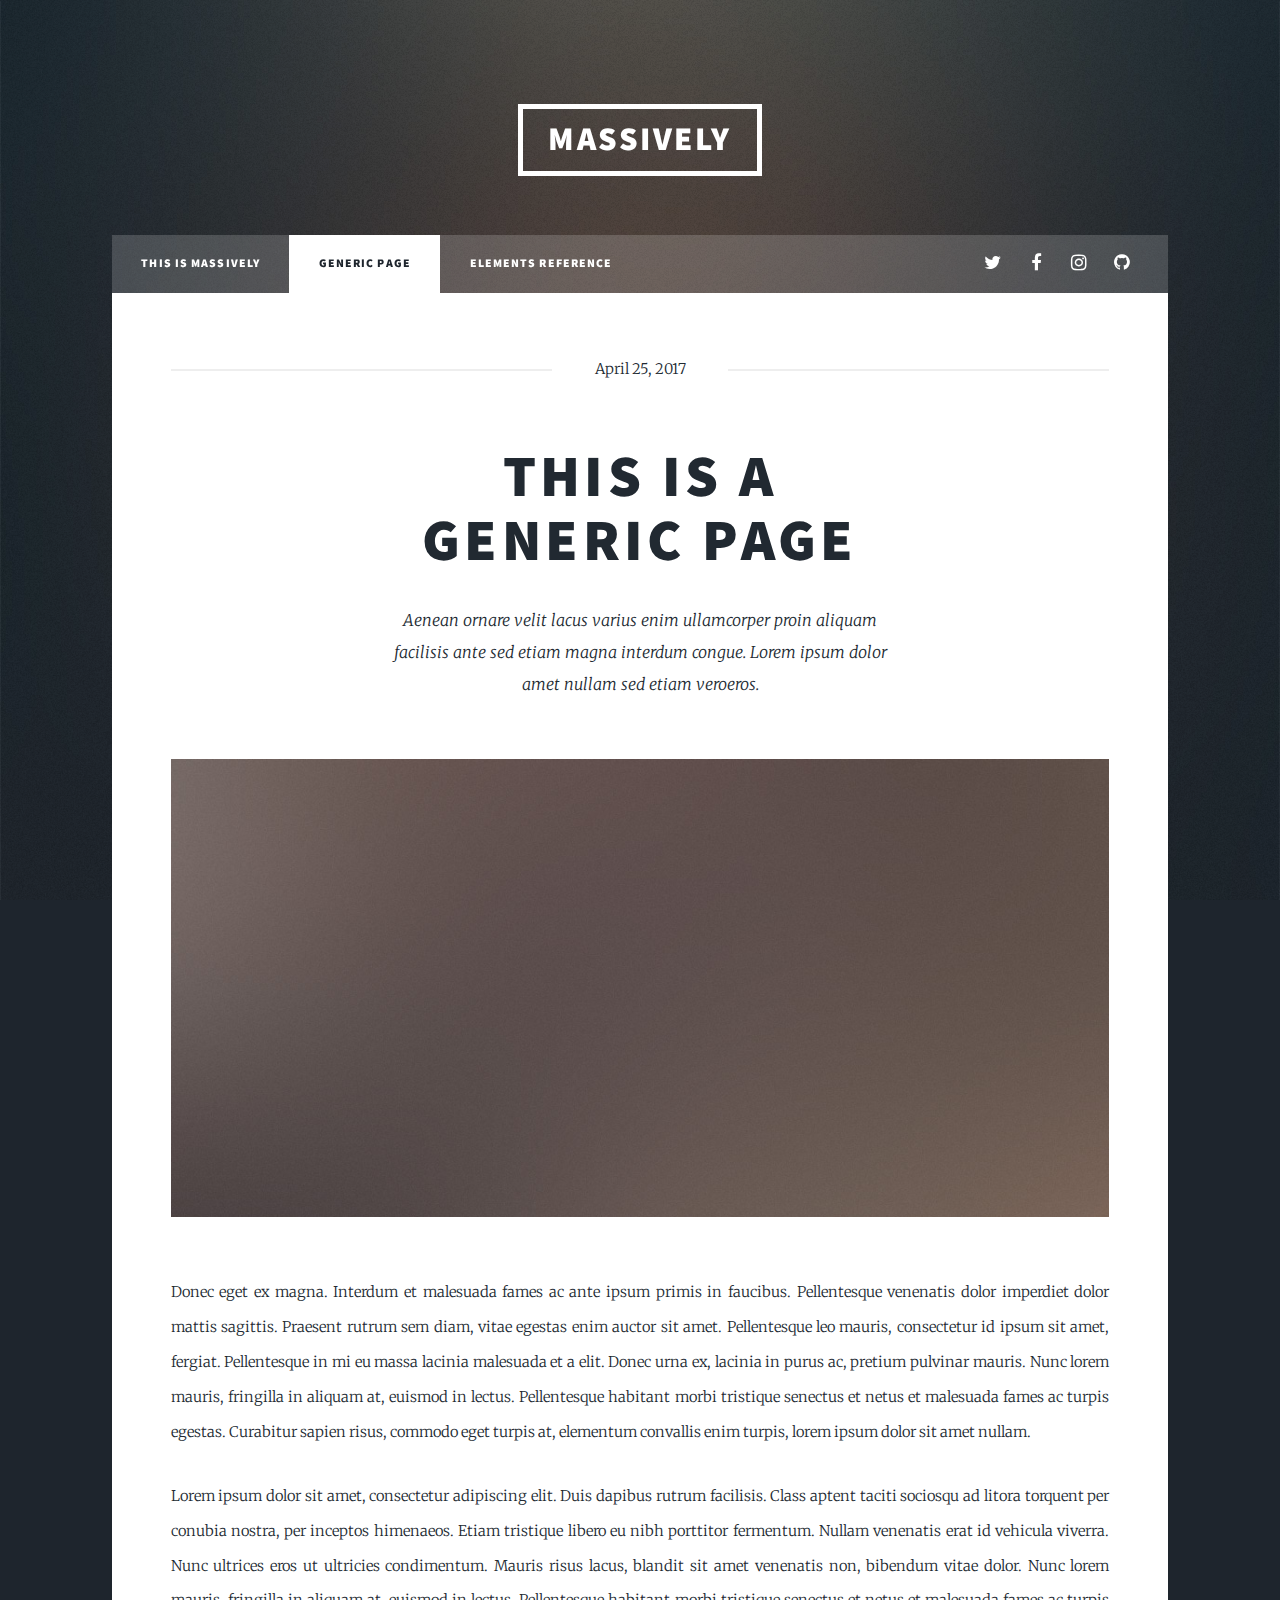
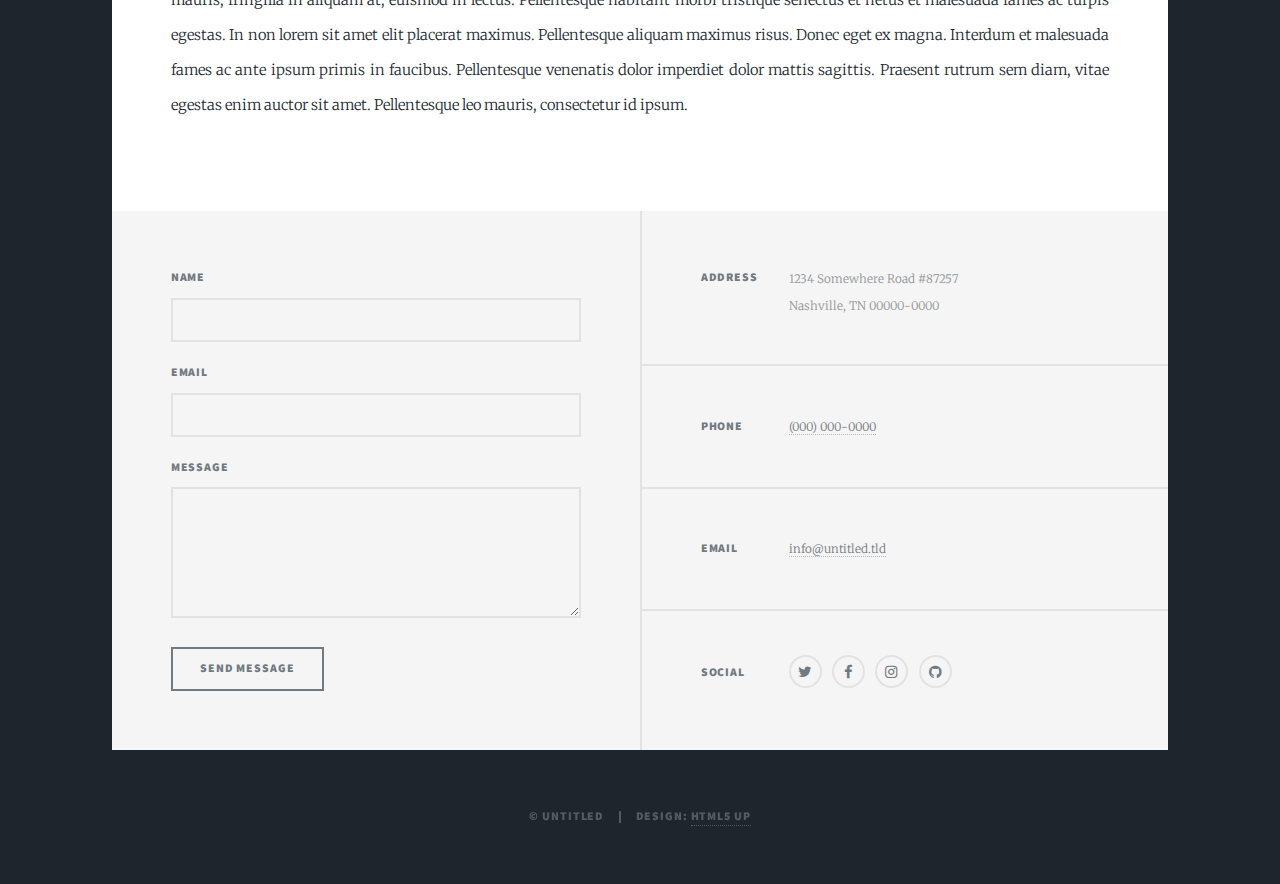
==== generic.html @ 1de720e2 "Rename files" ====
<!DOCTYPE HTML>
<!--
	Massively by HTML5 UP
	html5up.net | @ajlkn
	Free for personal and commercial use under the CCA 3.0 license (html5up.net/license)
-->
<html>
	<head>
		<title>Generic Page - Massively by HTML5 UP</title>
		<meta charset="utf-8" />
		<meta name="viewport" content="width=device-width, initial-scale=1, user-scalable=no" />
		<link rel="stylesheet" href="assets/css/main.css" />
		<noscript><link rel="stylesheet" href="assets/css/noscript.css" /></noscript>
	</head>
	<body class="is-preload">

		<!-- Wrapper -->
			<div id="wrapper">

				<!-- Header -->
					<header id="header">
						<a href="index.html" class="logo">Massively</a>
					</header>

				<!-- Nav -->
					<nav id="nav">
						<ul class="links">
							<li><a href="index.html">This is Massively</a></li>
							<li class="active"><a href="generic.html">Generic Page</a></li>
							<li><a href="elements.html">Elements Reference</a></li>
						</ul>
						<ul class="icons">
							<li><a href="#" class="icon fa-twitter"><span class="label">Twitter</span></a></li>
							<li><a href="#" class="icon fa-facebook"><span class="label">Facebook</span></a></li>
							<li><a href="#" class="icon fa-instagram"><span class="label">Instagram</span></a></li>
							<li><a href="#" class="icon fa-github"><span class="label">GitHub</span></a></li>
						</ul>
					</nav>

				<!-- Main -->
					<div id="main">

						<!-- Post -->
							<section class="post">
								<header class="major">
									<span class="date">April 25, 2017</span>
									<h1>This is a<br />
									Generic Page</h1>
									<p>Aenean ornare velit lacus varius enim ullamcorper proin aliquam<br />
									facilisis ante sed etiam magna interdum congue. Lorem ipsum dolor<br />
									amet nullam sed etiam veroeros.</p>
								</header>
								<div class="image main"><img src="images/pic01.jpg" alt="" /></div>
								<p>Donec eget ex magna. Interdum et malesuada fames ac ante ipsum primis in faucibus. Pellentesque venenatis dolor imperdiet dolor mattis sagittis. Praesent rutrum sem diam, vitae egestas enim auctor sit amet. Pellentesque leo mauris, consectetur id ipsum sit amet, fergiat. Pellentesque in mi eu massa lacinia malesuada et a elit. Donec urna ex, lacinia in purus ac, pretium pulvinar mauris. Nunc lorem mauris, fringilla in aliquam at, euismod in lectus. Pellentesque habitant morbi tristique senectus et netus et malesuada fames ac turpis egestas. Curabitur sapien risus, commodo eget turpis at, elementum convallis enim turpis, lorem ipsum dolor sit amet nullam.</p>
								<p>Lorem ipsum dolor sit amet, consectetur adipiscing elit. Duis dapibus rutrum facilisis. Class aptent taciti sociosqu ad litora torquent per conubia nostra, per inceptos himenaeos. Etiam tristique libero eu nibh porttitor fermentum. Nullam venenatis erat id vehicula viverra. Nunc ultrices eros ut ultricies condimentum. Mauris risus lacus, blandit sit amet venenatis non, bibendum vitae dolor. Nunc lorem mauris, fringilla in aliquam at, euismod in lectus. Pellentesque habitant morbi tristique senectus et netus et malesuada fames ac turpis egestas. In non lorem sit amet elit placerat maximus. Pellentesque aliquam maximus risus. Donec eget ex magna. Interdum et malesuada fames ac ante ipsum primis in faucibus. Pellentesque venenatis dolor imperdiet dolor mattis sagittis. Praesent rutrum sem diam, vitae egestas enim auctor sit amet. Pellentesque leo mauris, consectetur id ipsum.</p>
							</section>

					</div>

				<!-- Footer -->
					<footer id="footer">
						<section>
							<form method="post" action="#">
								<div class="fields">
									<div class="field">
										<label for="name">Name</label>
										<input type="text" name="name" id="name" />
									</div>
									<div class="field">
										<label for="email">Email</label>
										<input type="text" name="email" id="email" />
									</div>
									<div class="field">
										<label for="message">Message</label>
										<textarea name="message" id="message" rows="3"></textarea>
									</div>
								</div>
								<ul class="actions">
									<li><input type="submit" value="Send Message" /></li>
								</ul>
							</form>
						</section>
						<section class="split contact">
							<section class="alt">
								<h3>Address</h3>
								<p>1234 Somewhere Road #87257<br />
								Nashville, TN 00000-0000</p>
							</section>
							<section>
								<h3>Phone</h3>
								<p><a href="#">(000) 000-0000</a></p>
							</section>
							<section>
								<h3>Email</h3>
								<p><a href="#">info@untitled.tld</a></p>
							</section>
							<section>
								<h3>Social</h3>
								<ul class="icons alt">
									<li><a href="#" class="icon alt fa-twitter"><span class="label">Twitter</span></a></li>
									<li><a href="#" class="icon alt fa-facebook"><span class="label">Facebook</span></a></li>
									<li><a href="#" class="icon alt fa-instagram"><span class="label">Instagram</span></a></li>
									<li><a href="#" class="icon alt fa-github"><span class="label">GitHub</span></a></li>
								</ul>
							</section>
						</section>
					</footer>

				<!-- Copyright -->
					<div id="copyright">
						<ul><li>&copy; Untitled</li><li>Design: <a href="https://html5up.net">HTML5 UP</a></li></ul>
					</div>

			</div>

		<!-- Scripts -->
			<script src="assets/js/jquery.min.js"></script>
			<script src="assets/js/jquery.scrollex.min.js"></script>
			<script src="assets/js/jquery.scrolly.min.js"></script>
			<script src="assets/js/browser.min.js"></script>
			<script src="assets/js/breakpoints.min.js"></script>
			<script src="assets/js/util.js"></script>
			<script src="assets/js/main.js"></script>

	</body>
</html>
---- assets/css/main.css ----
@import url(font-awesome.min.css);
@import url("https://fonts.googleapis.com/css?family=Merriweather:300,700,300italic,700italic|Source+Sans+Pro:900");

/*
	Massively by HTML5 UP
	html5up.net | @ajlkn
	Free for personal and commercial use under the CCA 3.0 license (html5up.net/license)
*/

html, body, div, span, applet, object,
iframe, h1, h2, h3, h4, h5, h6, p, blockquote,
pre, a, abbr, acronym, address, big, cite,
code, del, dfn, em, img, ins, kbd, q, s, samp,
small, strike, strong, sub, sup, tt, var, b,
u, i, center, dl, dt, dd, ol, ul, li, fieldset,
form, label, legend, table, caption, tbody,
tfoot, thead, tr, th, td, article, aside,
canvas, details, embed, figure, figcaption,
footer, header, hgroup, menu, nav, output, ruby,
section, summary, time, mark, audio, video {
	margin: 0;
	padding: 0;
	border: 0;
	font-size: 100%;
	font: inherit;
	vertical-align: baseline;}

article, aside, details, figcaption, figure,
footer, header, hgroup, menu, nav, section {
	display: block;}

body {
	line-height: 1;
}

ol, ul {
	list-style: none;
}

blockquote, q {
	quotes: none;
}

	blockquote:before, blockquote:after, q:before, q:after {
		content: '';
		content: none;
	}

table {
	border-collapse: collapse;
	border-spacing: 0;
}

body {
	-webkit-text-size-adjust: none;
}

mark {
	background-color: transparent;
	color: inherit;
}

input::-moz-focus-inner {
	border: 0;
	padding: 0;
}

input, select, textarea {
	-moz-appearance: none;
	-webkit-appearance: none;
	-ms-appearance: none;
	appearance: none;
}

/* Basic */

	@-ms-viewport {
		width: device-width;
	}

	body {
		-ms-overflow-style: scrollbar;
	}

	@media screen and (max-width: 480px) {

		html, body {
			min-width: 320px;
		}

	}

	html {
		box-sizing: border-box;
	}

	*, *:before, *:after {
		box-sizing: inherit;
	}

	body {
		background-color: #1e252d;
	}

		body.is-preload *, body.is-preload *:before, body.is-preload *:after {
			-moz-animation: none !important;
			-webkit-animation: none !important;
			-ms-animation: none !important;
			animation: none !important;
			-moz-transition: none !important;
			-webkit-transition: none !important;
			-ms-transition: none !important;
			transition: none !important;
		}

/* Type */

	html {
		font-size: 16pt;
	}

		@media screen and (max-width: 1680px) {

			html {
				font-size: 12pt;
			}

		}

		@media screen and (max-width: 1280px) {

			html {
				font-size: 11pt;
			}

		}

		@media screen and (max-width: 360px) {

			html {
				font-size: 10pt;
			}

		}

	body {
		color: #212931;
	}

	body, input, select, textarea {
		font-family: "Merriweather", Georgia, serif;
		font-weight: 300;
		font-size: 1rem;
		line-height: 2.375;
	}

	a {
		-moz-transition: color 0.2s ease-in-out, background-color 0.2s ease-in-out, border-color 0.2s ease-in-out, box-shadow 0.2s ease-in-out;
		-webkit-transition: color 0.2s ease-in-out, background-color 0.2s ease-in-out, border-color 0.2s ease-in-out, box-shadow 0.2s ease-in-out;
		-ms-transition: color 0.2s ease-in-out, background-color 0.2s ease-in-out, border-color 0.2s ease-in-out, box-shadow 0.2s ease-in-out;
		transition: color 0.2s ease-in-out, background-color 0.2s ease-in-out, border-color 0.2s ease-in-out, box-shadow 0.2s ease-in-out;
		border-bottom: dotted 1px;
		text-decoration: none;
	}

		a:hover {
			border-bottom-color: transparent;
		}

	strong, b {
		font-weight: 600;
	}

	em, i {
		font-style: italic;
	}

	p {
		text-align: justify;
		margin: 0 0 2rem 0;
	}

	h1, h2, h3, h4, h5, h6 {
		font-family: "Source Sans Pro", Helvetica, sans-serif;
		font-weight: 900;
		line-height: 1.5;
		letter-spacing: 0.075em;
		text-transform: uppercase;
		margin: 0 0 1rem 0;
	}

		h1 a, h2 a, h3 a, h4 a, h5 a, h6 a {
			border-bottom: 0;
			color: inherit;
			text-decoration: none;
		}

	h1 {
		font-size: 4rem;
		line-height: 1.1;
		margin: 0 0 2rem 0;
	}

	h2 {
		font-size: 1.75rem;
		line-height: 1.3;
		margin: 0 0 1.5rem 0;
	}

	h3 {
		font-size: 1.25rem;
		margin: 0 0 1.5rem 0;
	}

	h4 {
		font-size: 1rem;
	}

	h5 {
		font-size: 0.9rem;
	}

	h6 {
		font-size: 0.8rem;
	}

	sub {
		font-size: 0.8rem;
		position: relative;
		top: 0.5rem;
	}

	sup {
		font-size: 0.8rem;
		position: relative;
		top: -0.5rem;
	}

	blockquote {
		border-left: solid 4px;
		font-style: italic;
		margin: 0 0 2rem 0;
		padding: 0.5rem 0 0.5rem 2rem;
	}

	code {
		border: solid 2px;
		font-family: "Courier New", monospace;
		font-size: 0.9rem;
		margin: 0 0.25rem;
		padding: 0.25rem 0.65rem;
	}

	pre {
		-webkit-overflow-scrolling: touch;
		font-family: "Courier New", monospace;
		font-size: 0.9rem;
		margin: 0 0 2rem 0;
	}

		pre code {
			display: block;
			line-height: 1.75;
			padding: 1rem 1.5rem;
			overflow-x: auto;
		}

	hr {
		border: 0;
		border-bottom: solid 2px;
		margin: 3rem 0;
	}

		hr.major {
			margin: 5rem 0;
		}

	.align-left {
		text-align: left;
	}

	.align-center {
		text-align: center;
	}

	.align-right {
		text-align: right;
	}

	input, select, textarea {
		color: #212931;
	}

	a {
		color: #212931;
		border-bottom-color: rgba(33, 41, 49, 0.5);
	}

		a:hover {
			border-bottom-color: transparent;
			color: #18bfef !important;
		}

	strong, b {
		color: #212931;
	}

	h1, h2, h3, h4, h5, h6 {
		color: #212931;
	}

	blockquote {
		border-left-color: #eeeeee;
	}

	code {
		background: rgba(220, 220, 220, 0.25);
		border-color: #eeeeee;
	}

	hr {
		border-bottom-color: #eeeeee;
	}

/* Row */

	.row {
		display: flex;
		flex-wrap: wrap;
		box-sizing: border-box;
		align-items: stretch;
	}

		.row > * {
			box-sizing: border-box;
		}

		.row.gtr-uniform > * > :last-child {
			margin-bottom: 0;
		}

		.row.aln-left {
			justify-content: flex-start;
		}

		.row.aln-center {
			justify-content: center;
		}

		.row.aln-right {
			justify-content: flex-end;
		}

		.row.aln-top {
			align-items: flex-start;
		}

		.row.aln-middle {
			align-items: center;
		}

		.row.aln-bottom {
			align-items: flex-end;
		}

		.row > .imp {
			order: -1;
		}

		.row > .col-1 {
			width: 8.3333333333%;
		}

		.row > .off-1 {
			margin-left: 8.3333333333%;
		}

		.row > .col-2 {
			width: 16.6666666667%;
		}

		.row > .off-2 {
			margin-left: 16.6666666667%;
		}

		.row > .col-3 {
			width: 25%;
		}

		.row > .off-3 {
			margin-left: 25%;
		}

		.row > .col-4 {
			width: 33.3333333333%;
		}

		.row > .off-4 {
			margin-left: 33.3333333333%;
		}

		.row > .col-5 {
			width: 41.6666666667%;
		}

		.row > .off-5 {
			margin-left: 41.6666666667%;
		}

		.row > .col-6 {
			width: 50%;
		}

		.row > .off-6 {
			margin-left: 50%;
		}

		.row > .col-7 {
			width: 58.3333333333%;
		}

		.row > .off-7 {
			margin-left: 58.3333333333%;
		}

		.row > .col-8 {
			width: 66.6666666667%;
		}

		.row > .off-8 {
			margin-left: 66.6666666667%;
		}

		.row > .col-9 {
			width: 75%;
		}

		.row > .off-9 {
			margin-left: 75%;
		}

		.row > .col-10 {
			width: 83.3333333333%;
		}

		.row > .off-10 {
			margin-left: 83.3333333333%;
		}

		.row > .col-11 {
			width: 91.6666666667%;
		}

		.row > .off-11 {
			margin-left: 91.6666666667%;
		}

		.row > .col-12 {
			width: 100%;
		}

		.row > .off-12 {
			margin-left: 100%;
		}

		.row.gtr-0 {
			margin-top: 0;
			margin-left: 0rem;
		}

			.row.gtr-0 > * {
				padding: 0 0 0 0rem;
			}

			.row.gtr-0.gtr-uniform {
				margin-top: 0rem;
			}

				.row.gtr-0.gtr-uniform > * {
					padding-top: 0rem;
				}

		.row.gtr-25 {
			margin-top: 0;
			margin-left: -0.375rem;
		}

			.row.gtr-25 > * {
				padding: 0 0 0 0.375rem;
			}

			.row.gtr-25.gtr-uniform {
				margin-top: -0.375rem;
			}

				.row.gtr-25.gtr-uniform > * {
					padding-top: 0.375rem;
				}

		.row.gtr-50 {
			margin-top: 0;
			margin-left: -0.75rem;
		}

			.row.gtr-50 > * {
				padding: 0 0 0 0.75rem;
			}

			.row.gtr-50.gtr-uniform {
				margin-top: -0.75rem;
			}

				.row.gtr-50.gtr-uniform > * {
					padding-top: 0.75rem;
				}

		.row {
			margin-top: 0;
			margin-left: -1.5rem;
		}

			.row > * {
				padding: 0 0 0 1.5rem;
			}

			.row.gtr-uniform {
				margin-top: -1.5rem;
			}

				.row.gtr-uniform > * {
					padding-top: 1.5rem;
				}

		.row.gtr-150 {
			margin-top: 0;
			margin-left: -2.25rem;
		}

			.row.gtr-150 > * {
				padding: 0 0 0 2.25rem;
			}

			.row.gtr-150.gtr-uniform {
				margin-top: -2.25rem;
			}

				.row.gtr-150.gtr-uniform > * {
					padding-top: 2.25rem;
				}

		.row.gtr-200 {
			margin-top: 0;
			margin-left: -3rem;
		}

			.row.gtr-200 > * {
				padding: 0 0 0 3rem;
			}

			.row.gtr-200.gtr-uniform {
				margin-top: -3rem;
			}

				.row.gtr-200.gtr-uniform > * {
					padding-top: 3rem;
				}

		@media screen and (max-width: 1680px) {

			.row {
				display: flex;
				flex-wrap: wrap;
				box-sizing: border-box;
				align-items: stretch;
			}

				.row > * {
					box-sizing: border-box;
				}

				.row.gtr-uniform > * > :last-child {
					margin-bottom: 0;
				}

				.row.aln-left {
					justify-content: flex-start;
				}

				.row.aln-center {
					justify-content: center;
				}

				.row.aln-right {
					justify-content: flex-end;
				}

				.row.aln-top {
					align-items: flex-start;
				}

				.row.aln-middle {
					align-items: center;
				}

				.row.aln-bottom {
					align-items: flex-end;
				}

				.row > .imp-xlarge {
					order: -1;
				}

				.row > .col-1-xlarge {
					width: 8.3333333333%;
				}

				.row > .off-1-xlarge {
					margin-left: 8.3333333333%;
				}

				.row > .col-2-xlarge {
					width: 16.6666666667%;
				}

				.row > .off-2-xlarge {
					margin-left: 16.6666666667%;
				}

				.row > .col-3-xlarge {
					width: 25%;
				}

				.row > .off-3-xlarge {
					margin-left: 25%;
				}

				.row > .col-4-xlarge {
					width: 33.3333333333%;
				}

				.row > .off-4-xlarge {
					margin-left: 33.3333333333%;
				}

				.row > .col-5-xlarge {
					width: 41.6666666667%;
				}

				.row > .off-5-xlarge {
					margin-left: 41.6666666667%;
				}

				.row > .col-6-xlarge {
					width: 50%;
				}

				.row > .off-6-xlarge {
					margin-left: 50%;
				}

				.row > .col-7-xlarge {
					width: 58.3333333333%;
				}

				.row > .off-7-xlarge {
					margin-left: 58.3333333333%;
				}

				.row > .col-8-xlarge {
					width: 66.6666666667%;
				}

				.row > .off-8-xlarge {
					margin-left: 66.6666666667%;
				}

				.row > .col-9-xlarge {
					width: 75%;
				}

				.row > .off-9-xlarge {
					margin-left: 75%;
				}

				.row > .col-10-xlarge {
					width: 83.3333333333%;
				}

				.row > .off-10-xlarge {
					margin-left: 83.3333333333%;
				}

				.row > .col-11-xlarge {
					width: 91.6666666667%;
				}

				.row > .off-11-xlarge {
					margin-left: 91.6666666667%;
				}

				.row > .col-12-xlarge {
					width: 100%;
				}

				.row > .off-12-xlarge {
					margin-left: 100%;
				}

				.row.gtr-0 {
					margin-top: 0;
					margin-left: 0rem;
				}

					.row.gtr-0 > * {
						padding: 0 0 0 0rem;
					}

					.row.gtr-0.gtr-uniform {
						margin-top: 0rem;
					}

						.row.gtr-0.gtr-uniform > * {
							padding-top: 0rem;
						}

				.row.gtr-25 {
					margin-top: 0;
					margin-left: -0.375rem;
				}

					.row.gtr-25 > * {
						padding: 0 0 0 0.375rem;
					}

					.row.gtr-25.gtr-uniform {
						margin-top: -0.375rem;
					}

						.row.gtr-25.gtr-uniform > * {
							padding-top: 0.375rem;
						}

				.row.gtr-50 {
					margin-top: 0;
					margin-left: -0.75rem;
				}

					.row.gtr-50 > * {
						padding: 0 0 0 0.75rem;
					}

					.row.gtr-50.gtr-uniform {
						margin-top: -0.75rem;
					}

						.row.gtr-50.gtr-uniform > * {
							padding-top: 0.75rem;
						}

				.row {
					margin-top: 0;
					margin-left: -1.5rem;
				}

					.row > * {
						padding: 0 0 0 1.5rem;
					}

					.row.gtr-uniform {
						margin-top: -1.5rem;
					}

						.row.gtr-uniform > * {
							padding-top: 1.5rem;
						}

				.row.gtr-150 {
					margin-top: 0;
					margin-left: -2.25rem;
				}

					.row.gtr-150 > * {
						padding: 0 0 0 2.25rem;
					}

					.row.gtr-150.gtr-uniform {
						margin-top: -2.25rem;
					}

						.row.gtr-150.gtr-uniform > * {
							padding-top: 2.25rem;
						}

				.row.gtr-200 {
					margin-top: 0;
					margin-left: -3rem;
				}

					.row.gtr-200 > * {
						padding: 0 0 0 3rem;
					}

					.row.gtr-200.gtr-uniform {
						margin-top: -3rem;
					}

						.row.gtr-200.gtr-uniform > * {
							padding-top: 3rem;
						}

		}

		@media screen and (max-width: 1280px) {

			.row {
				display: flex;
				flex-wrap: wrap;
				box-sizing: border-box;
				align-items: stretch;
			}

				.row > * {
					box-sizing: border-box;
				}

				.row.gtr-uniform > * > :last-child {
					margin-bottom: 0;
				}

				.row.aln-left {
					justify-content: flex-start;
				}

				.row.aln-center {
					justify-content: center;
				}

				.row.aln-right {
					justify-content: flex-end;
				}

				.row.aln-top {
					align-items: flex-start;
				}

				.row.aln-middle {
					align-items: center;
				}

				.row.aln-bottom {
					align-items: flex-end;
				}

				.row > .imp-large {
					order: -1;
				}

				.row > .col-1-large {
					width: 8.3333333333%;
				}

				.row > .off-1-large {
					margin-left: 8.3333333333%;
				}

				.row > .col-2-large {
					width: 16.6666666667%;
				}

				.row > .off-2-large {
					margin-left: 16.6666666667%;
				}

				.row > .col-3-large {
					width: 25%;
				}

				.row > .off-3-large {
					margin-left: 25%;
				}

				.row > .col-4-large {
					width: 33.3333333333%;
				}

				.row > .off-4-large {
					margin-left: 33.3333333333%;
				}

				.row > .col-5-large {
					width: 41.6666666667%;
				}

				.row > .off-5-large {
					margin-left: 41.6666666667%;
				}

				.row > .col-6-large {
					width: 50%;
				}

				.row > .off-6-large {
					margin-left: 50%;
				}

				.row > .col-7-large {
					width: 58.3333333333%;
				}

				.row > .off-7-large {
					margin-left: 58.3333333333%;
				}

				.row > .col-8-large {
					width: 66.6666666667%;
				}

				.row > .off-8-large {
					margin-left: 66.6666666667%;
				}

				.row > .col-9-large {
					width: 75%;
				}

				.row > .off-9-large {
					margin-left: 75%;
				}

				.row > .col-10-large {
					width: 83.3333333333%;
				}

				.row > .off-10-large {
					margin-left: 83.3333333333%;
				}

				.row > .col-11-large {
					width: 91.6666666667%;
				}

				.row > .off-11-large {
					margin-left: 91.6666666667%;
				}

				.row > .col-12-large {
					width: 100%;
				}

				.row > .off-12-large {
					margin-left: 100%;
				}

				.row.gtr-0 {
					margin-top: 0;
					margin-left: 0rem;
				}

					.row.gtr-0 > * {
						padding: 0 0 0 0rem;
					}

					.row.gtr-0.gtr-uniform {
						margin-top: 0rem;
					}

						.row.gtr-0.gtr-uniform > * {
							padding-top: 0rem;
						}

				.row.gtr-25 {
					margin-top: 0;
					margin-left: -0.375rem;
				}

					.row.gtr-25 > * {
						padding: 0 0 0 0.375rem;
					}

					.row.gtr-25.gtr-uniform {
						margin-top: -0.375rem;
					}

						.row.gtr-25.gtr-uniform > * {
							padding-top: 0.375rem;
						}

				.row.gtr-50 {
					margin-top: 0;
					margin-left: -0.75rem;
				}

					.row.gtr-50 > * {
						padding: 0 0 0 0.75rem;
					}

					.row.gtr-50.gtr-uniform {
						margin-top: -0.75rem;
					}

						.row.gtr-50.gtr-uniform > * {
							padding-top: 0.75rem;
						}

				.row {
					margin-top: 0;
					margin-left: -1.5rem;
				}

					.row > * {
						padding: 0 0 0 1.5rem;
					}

					.row.gtr-uniform {
						margin-top: -1.5rem;
					}

						.row.gtr-uniform > * {
							padding-top: 1.5rem;
						}

				.row.gtr-150 {
					margin-top: 0;
					margin-left: -2.25rem;
				}

					.row.gtr-150 > * {
						padding: 0 0 0 2.25rem;
					}

					.row.gtr-150.gtr-uniform {
						margin-top: -2.25rem;
					}

						.row.gtr-150.gtr-uniform > * {
							padding-top: 2.25rem;
						}

				.row.gtr-200 {
					margin-top: 0;
					margin-left: -3rem;
				}

					.row.gtr-200 > * {
						padding: 0 0 0 3rem;
					}

					.row.gtr-200.gtr-uniform {
						margin-top: -3rem;
					}

						.row.gtr-200.gtr-uniform > * {
							padding-top: 3rem;
						}

		}

		@media screen and (max-width: 980px) {

			.row {
				display: flex;
				flex-wrap: wrap;
				box-sizing: border-box;
				align-items: stretch;
			}

				.row > * {
					box-sizing: border-box;
				}

				.row.gtr-uniform > * > :last-child {
					margin-bottom: 0;
				}

				.row.aln-left {
					justify-content: flex-start;
				}

				.row.aln-center {
					justify-content: center;
				}

				.row.aln-right {
					justify-content: flex-end;
				}

				.row.aln-top {
					align-items: flex-start;
				}

				.row.aln-middle {
					align-items: center;
				}

				.row.aln-bottom {
					align-items: flex-end;
				}

				.row > .imp-medium {
					order: -1;
				}

				.row > .col-1-medium {
					width: 8.3333333333%;
				}

				.row > .off-1-medium {
					margin-left: 8.3333333333%;
				}

				.row > .col-2-medium {
					width: 16.6666666667%;
				}

				.row > .off-2-medium {
					margin-left: 16.6666666667%;
				}

				.row > .col-3-medium {
					width: 25%;
				}

				.row > .off-3-medium {
					margin-left: 25%;
				}

				.row > .col-4-medium {
					width: 33.3333333333%;
				}

				.row > .off-4-medium {
					margin-left: 33.3333333333%;
				}

				.row > .col-5-medium {
					width: 41.6666666667%;
				}

				.row > .off-5-medium {
					margin-left: 41.6666666667%;
				}

				.row > .col-6-medium {
					width: 50%;
				}

				.row > .off-6-medium {
					margin-left: 50%;
				}

				.row > .col-7-medium {
					width: 58.3333333333%;
				}

				.row > .off-7-medium {
					margin-left: 58.3333333333%;
				}

				.row > .col-8-medium {
					width: 66.6666666667%;
				}

				.row > .off-8-medium {
					margin-left: 66.6666666667%;
				}

				.row > .col-9-medium {
					width: 75%;
				}

				.row > .off-9-medium {
					margin-left: 75%;
				}

				.row > .col-10-medium {
					width: 83.3333333333%;
				}

				.row > .off-10-medium {
					margin-left: 83.3333333333%;
				}

				.row > .col-11-medium {
					width: 91.6666666667%;
				}

				.row > .off-11-medium {
					margin-left: 91.6666666667%;
				}

				.row > .col-12-medium {
					width: 100%;
				}

				.row > .off-12-medium {
					margin-left: 100%;
				}

				.row.gtr-0 {
					margin-top: 0;
					margin-left: 0rem;
				}

					.row.gtr-0 > * {
						padding: 0 0 0 0rem;
					}

					.row.gtr-0.gtr-uniform {
						margin-top: 0rem;
					}

						.row.gtr-0.gtr-uniform > * {
							padding-top: 0rem;
						}

				.row.gtr-25 {
					margin-top: 0;
					margin-left: -0.375rem;
				}

					.row.gtr-25 > * {
						padding: 0 0 0 0.375rem;
					}

					.row.gtr-25.gtr-uniform {
						margin-top: -0.375rem;
					}

						.row.gtr-25.gtr-uniform > * {
							padding-top: 0.375rem;
						}

				.row.gtr-50 {
					margin-top: 0;
					margin-left: -0.75rem;
				}

					.row.gtr-50 > * {
						padding: 0 0 0 0.75rem;
					}

					.row.gtr-50.gtr-uniform {
						margin-top: -0.75rem;
					}

						.row.gtr-50.gtr-uniform > * {
							padding-top: 0.75rem;
						}

				.row {
					margin-top: 0;
					margin-left: -1.5rem;
				}

					.row > * {
						padding: 0 0 0 1.5rem;
					}

					.row.gtr-uniform {
						margin-top: -1.5rem;
					}

						.row.gtr-uniform > * {
							padding-top: 1.5rem;
						}

				.row.gtr-150 {
					margin-top: 0;
					margin-left: -2.25rem;
				}

					.row.gtr-150 > * {
						padding: 0 0 0 2.25rem;
					}

					.row.gtr-150.gtr-uniform {
						margin-top: -2.25rem;
					}

						.row.gtr-150.gtr-uniform > * {
							padding-top: 2.25rem;
						}

				.row.gtr-200 {
					margin-top: 0;
					margin-left: -3rem;
				}

					.row.gtr-200 > * {
						padding: 0 0 0 3rem;
					}

					.row.gtr-200.gtr-uniform {
						margin-top: -3rem;
					}

						.row.gtr-200.gtr-uniform > * {
							padding-top: 3rem;
						}

		}

		@media screen and (max-width: 736px) {

			.row {
				display: flex;
				flex-wrap: wrap;
				box-sizing: border-box;
				align-items: stretch;
			}

				.row > * {
					box-sizing: border-box;
				}

				.row.gtr-uniform > * > :last-child {
					margin-bottom: 0;
				}

				.row.aln-left {
					justify-content: flex-start;
				}

				.row.aln-center {
					justify-content: center;
				}

				.row.aln-right {
					justify-content: flex-end;
				}

				.row.aln-top {
					align-items: flex-start;
				}

				.row.aln-middle {
					align-items: center;
				}

				.row.aln-bottom {
					align-items: flex-end;
				}

				.row > .imp-small {
					order: -1;
				}

				.row > .col-1-small {
					width: 8.3333333333%;
				}

				.row > .off-1-small {
					margin-left: 8.3333333333%;
				}

				.row > .col-2-small {
					width: 16.6666666667%;
				}

				.row > .off-2-small {
					margin-left: 16.6666666667%;
				}

				.row > .col-3-small {
					width: 25%;
				}

				.row > .off-3-small {
					margin-left: 25%;
				}

				.row > .col-4-small {
					width: 33.3333333333%;
				}

				.row > .off-4-small {
					margin-left: 33.3333333333%;
				}

				.row > .col-5-small {
					width: 41.6666666667%;
				}

				.row > .off-5-small {
					margin-left: 41.6666666667%;
				}

				.row > .col-6-small {
					width: 50%;
				}

				.row > .off-6-small {
					margin-left: 50%;
				}

				.row > .col-7-small {
					width: 58.3333333333%;
				}

				.row > .off-7-small {
					margin-left: 58.3333333333%;
				}

				.row > .col-8-small {
					width: 66.6666666667%;
				}

				.row > .off-8-small {
					margin-left: 66.6666666667%;
				}

				.row > .col-9-small {
					width: 75%;
				}

				.row > .off-9-small {
					margin-left: 75%;
				}

				.row > .col-10-small {
					width: 83.3333333333%;
				}

				.row > .off-10-small {
					margin-left: 83.3333333333%;
				}

				.row > .col-11-small {
					width: 91.6666666667%;
				}

				.row > .off-11-small {
					margin-left: 91.6666666667%;
				}

				.row > .col-12-small {
					width: 100%;
				}

				.row > .off-12-small {
					margin-left: 100%;
				}

				.row.gtr-0 {
					margin-top: 0;
					margin-left: 0rem;
				}

					.row.gtr-0 > * {
						padding: 0 0 0 0rem;
					}

					.row.gtr-0.gtr-uniform {
						margin-top: 0rem;
					}

						.row.gtr-0.gtr-uniform > * {
							padding-top: 0rem;
						}

				.row.gtr-25 {
					margin-top: 0;
					margin-left: -0.375rem;
				}

					.row.gtr-25 > * {
						padding: 0 0 0 0.375rem;
					}

					.row.gtr-25.gtr-uniform {
						margin-top: -0.375rem;
					}

						.row.gtr-25.gtr-uniform > * {
							padding-top: 0.375rem;
						}

				.row.gtr-50 {
					margin-top: 0;
					margin-left: -0.75rem;
				}

					.row.gtr-50 > * {
						padding: 0 0 0 0.75rem;
					}

					.row.gtr-50.gtr-uniform {
						margin-top: -0.75rem;
					}

						.row.gtr-50.gtr-uniform > * {
							padding-top: 0.75rem;
						}

				.row {
					margin-top: 0;
					margin-left: -1.5rem;
				}

					.row > * {
						padding: 0 0 0 1.5rem;
					}

					.row.gtr-uniform {
						margin-top: -1.5rem;
					}

						.row.gtr-uniform > * {
							padding-top: 1.5rem;
						}

				.row.gtr-150 {
					margin-top: 0;
					margin-left: -2.25rem;
				}

					.row.gtr-150 > * {
						padding: 0 0 0 2.25rem;
					}

					.row.gtr-150.gtr-uniform {
						margin-top: -2.25rem;
					}

						.row.gtr-150.gtr-uniform > * {
							padding-top: 2.25rem;
						}

				.row.gtr-200 {
					margin-top: 0;
					margin-left: -3rem;
				}

					.row.gtr-200 > * {
						padding: 0 0 0 3rem;
					}

					.row.gtr-200.gtr-uniform {
						margin-top: -3rem;
					}

						.row.gtr-200.gtr-uniform > * {
							padding-top: 3rem;
						}

		}

		@media screen and (max-width: 480px) {

			.row {
				display: flex;
				flex-wrap: wrap;
				box-sizing: border-box;
				align-items: stretch;
			}

				.row > * {
					box-sizing: border-box;
				}

				.row.gtr-uniform > * > :last-child {
					margin-bottom: 0;
				}

				.row.aln-left {
					justify-content: flex-start;
				}

				.row.aln-center {
					justify-content: center;
				}

				.row.aln-right {
					justify-content: flex-end;
				}

				.row.aln-top {
					align-items: flex-start;
				}

				.row.aln-middle {
					align-items: center;
				}

				.row.aln-bottom {
					align-items: flex-end;
				}

				.row > .imp-xsmall {
					order: -1;
				}

				.row > .col-1-xsmall {
					width: 8.3333333333%;
				}

				.row > .off-1-xsmall {
					margin-left: 8.3333333333%;
				}

				.row > .col-2-xsmall {
					width: 16.6666666667%;
				}

				.row > .off-2-xsmall {
					margin-left: 16.6666666667%;
				}

				.row > .col-3-xsmall {
					width: 25%;
				}

				.row > .off-3-xsmall {
					margin-left: 25%;
				}

				.row > .col-4-xsmall {
					width: 33.3333333333%;
				}

				.row > .off-4-xsmall {
					margin-left: 33.3333333333%;
				}

				.row > .col-5-xsmall {
					width: 41.6666666667%;
				}

				.row > .off-5-xsmall {
					margin-left: 41.6666666667%;
				}

				.row > .col-6-xsmall {
					width: 50%;
				}

				.row > .off-6-xsmall {
					margin-left: 50%;
				}

				.row > .col-7-xsmall {
					width: 58.3333333333%;
				}

				.row > .off-7-xsmall {
					margin-left: 58.3333333333%;
				}

				.row > .col-8-xsmall {
					width: 66.6666666667%;
				}

				.row > .off-8-xsmall {
					margin-left: 66.6666666667%;
				}

				.row > .col-9-xsmall {
					width: 75%;
				}

				.row > .off-9-xsmall {
					margin-left: 75%;
				}

				.row > .col-10-xsmall {
					width: 83.3333333333%;
				}

				.row > .off-10-xsmall {
					margin-left: 83.3333333333%;
				}

				.row > .col-11-xsmall {
					width: 91.6666666667%;
				}

				.row > .off-11-xsmall {
					margin-left: 91.6666666667%;
				}

				.row > .col-12-xsmall {
					width: 100%;
				}

				.row > .off-12-xsmall {
					margin-left: 100%;
				}

				.row.gtr-0 {
					margin-top: 0;
					margin-left: 0rem;
				}

					.row.gtr-0 > * {
						padding: 0 0 0 0rem;
					}

					.row.gtr-0.gtr-uniform {
						margin-top: 0rem;
					}

						.row.gtr-0.gtr-uniform > * {
							padding-top: 0rem;
						}

				.row.gtr-25 {
					margin-top: 0;
					margin-left: -0.375rem;
				}

					.row.gtr-25 > * {
						padding: 0 0 0 0.375rem;
					}

					.row.gtr-25.gtr-uniform {
						margin-top: -0.375rem;
					}

						.row.gtr-25.gtr-uniform > * {
							padding-top: 0.375rem;
						}

				.row.gtr-50 {
					margin-top: 0;
					margin-left: -0.75rem;
				}

					.row.gtr-50 > * {
						padding: 0 0 0 0.75rem;
					}

					.row.gtr-50.gtr-uniform {
						margin-top: -0.75rem;
					}

						.row.gtr-50.gtr-uniform > * {
							padding-top: 0.75rem;
						}

				.row {
					margin-top: 0;
					margin-left: -1.5rem;
				}

					.row > * {
						padding: 0 0 0 1.5rem;
					}

					.row.gtr-uniform {
						margin-top: -1.5rem;
					}

						.row.gtr-uniform > * {
							padding-top: 1.5rem;
						}

				.row.gtr-150 {
					margin-top: 0;
					margin-left: -2.25rem;
				}

					.row.gtr-150 > * {
						padding: 0 0 0 2.25rem;
					}

					.row.gtr-150.gtr-uniform {
						margin-top: -2.25rem;
					}

						.row.gtr-150.gtr-uniform > * {
							padding-top: 2.25rem;
						}

				.row.gtr-200 {
					margin-top: 0;
					margin-left: -3rem;
				}

					.row.gtr-200 > * {
						padding: 0 0 0 3rem;
					}

					.row.gtr-200.gtr-uniform {
						margin-top: -3rem;
					}

						.row.gtr-200.gtr-uniform > * {
							padding-top: 3rem;
						}

		}

		@media screen and (max-width: 360px) {

			.row {
				display: flex;
				flex-wrap: wrap;
				box-sizing: border-box;
				align-items: stretch;
			}

				.row > * {
					box-sizing: border-box;
				}

				.row.gtr-uniform > * > :last-child {
					margin-bottom: 0;
				}

				.row.aln-left {
					justify-content: flex-start;
				}

				.row.aln-center {
					justify-content: center;
				}

				.row.aln-right {
					justify-content: flex-end;
				}

				.row.aln-top {
					align-items: flex-start;
				}

				.row.aln-middle {
					align-items: center;
				}

				.row.aln-bottom {
					align-items: flex-end;
				}

				.row > .imp-xxsmall {
					order: -1;
				}

				.row > .col-1-xxsmall {
					width: 8.3333333333%;
				}

				.row > .off-1-xxsmall {
					margin-left: 8.3333333333%;
				}

				.row > .col-2-xxsmall {
					width: 16.6666666667%;
				}

				.row > .off-2-xxsmall {
					margin-left: 16.6666666667%;
				}

				.row > .col-3-xxsmall {
					width: 25%;
				}

				.row > .off-3-xxsmall {
					margin-left: 25%;
				}

				.row > .col-4-xxsmall {
					width: 33.3333333333%;
				}

				.row > .off-4-xxsmall {
					margin-left: 33.3333333333%;
				}

				.row > .col-5-xxsmall {
					width: 41.6666666667%;
				}

				.row > .off-5-xxsmall {
					margin-left: 41.6666666667%;
				}

				.row > .col-6-xxsmall {
					width: 50%;
				}

				.row > .off-6-xxsmall {
					margin-left: 50%;
				}

				.row > .col-7-xxsmall {
					width: 58.3333333333%;
				}

				.row > .off-7-xxsmall {
					margin-left: 58.3333333333%;
				}

				.row > .col-8-xxsmall {
					width: 66.6666666667%;
				}

				.row > .off-8-xxsmall {
					margin-left: 66.6666666667%;
				}

				.row > .col-9-xxsmall {
					width: 75%;
				}

				.row > .off-9-xxsmall {
					margin-left: 75%;
				}

				.row > .col-10-xxsmall {
					width: 83.3333333333%;
				}

				.row > .off-10-xxsmall {
					margin-left: 83.3333333333%;
				}

				.row > .col-11-xxsmall {
					width: 91.6666666667%;
				}

				.row > .off-11-xxsmall {
					margin-left: 91.6666666667%;
				}

				.row > .col-12-xxsmall {
					width: 100%;
				}

				.row > .off-12-xxsmall {
					margin-left: 100%;
				}

				.row.gtr-0 {
					margin-top: 0;
					margin-left: 0rem;
				}

					.row.gtr-0 > * {
						padding: 0 0 0 0rem;
					}

					.row.gtr-0.gtr-uniform {
						margin-top: 0rem;
					}

						.row.gtr-0.gtr-uniform > * {
							padding-top: 0rem;
						}

				.row.gtr-25 {
					margin-top: 0;
					margin-left: -0.375rem;
				}

					.row.gtr-25 > * {
						padding: 0 0 0 0.375rem;
					}

					.row.gtr-25.gtr-uniform {
						margin-top: -0.375rem;
					}

						.row.gtr-25.gtr-uniform > * {
							padding-top: 0.375rem;
						}

				.row.gtr-50 {
					margin-top: 0;
					margin-left: -0.75rem;
				}

					.row.gtr-50 > * {
						padding: 0 0 0 0.75rem;
					}

					.row.gtr-50.gtr-uniform {
						margin-top: -0.75rem;
					}

						.row.gtr-50.gtr-uniform > * {
							padding-top: 0.75rem;
						}

				.row {
					margin-top: 0;
					margin-left: -1.5rem;
				}

					.row > * {
						padding: 0 0 0 1.5rem;
					}

					.row.gtr-uniform {
						margin-top: -1.5rem;
					}

						.row.gtr-uniform > * {
							padding-top: 1.5rem;
						}

				.row.gtr-150 {
					margin-top: 0;
					margin-left: -2.25rem;
				}

					.row.gtr-150 > * {
						padding: 0 0 0 2.25rem;
					}

					.row.gtr-150.gtr-uniform {
						margin-top: -2.25rem;
					}

						.row.gtr-150.gtr-uniform > * {
							padding-top: 2.25rem;
						}

				.row.gtr-200 {
					margin-top: 0;
					margin-left: -3rem;
				}

					.row.gtr-200 > * {
						padding: 0 0 0 3rem;
					}

					.row.gtr-200.gtr-uniform {
						margin-top: -3rem;
					}

						.row.gtr-200.gtr-uniform > * {
							padding-top: 3rem;
						}

		}

/* Box */

	.box {
		border: solid 2px;
		margin-bottom: 2rem;
		padding: 1.5rem;
	}

		.box > :last-child,
		.box > :last-child > :last-child,
		.box > :last-child > :last-child > :last-child {
			margin-bottom: 0;
		}

		.box.alt {
			border: 0;
			border-radius: 0;
			padding: 0;
		}

	.box {
		border-color: #eeeeee;
	}

/* Button */

	input[type="submit"],
	input[type="reset"],
	input[type="button"],
	button,
	.button {
		-moz-appearance: none;
		-webkit-appearance: none;
		-ms-appearance: none;
		appearance: none;
		-moz-transition: background-color 0.2s ease-in-out, box-shadow 0.2s ease-in-out, color 0.2s ease-in-out;
		-webkit-transition: background-color 0.2s ease-in-out, box-shadow 0.2s ease-in-out, color 0.2s ease-in-out;
		-ms-transition: background-color 0.2s ease-in-out, box-shadow 0.2s ease-in-out, color 0.2s ease-in-out;
		transition: background-color 0.2s ease-in-out, box-shadow 0.2s ease-in-out, color 0.2s ease-in-out;
		border: 0;
		border-radius: 0;
		cursor: pointer;
		display: inline-block;
		font-family: "Source Sans Pro", Helvetica, sans-serif;
		font-size: 0.8rem;
		font-weight: 900;
		letter-spacing: 0.075em;
		height: 3rem;
		line-height: 3rem;
		padding: 0 2rem;
		text-align: center;
		text-decoration: none;
		text-transform: uppercase;
		white-space: nowrap;
	}

		input[type="submit"].icon:before,
		input[type="reset"].icon:before,
		input[type="button"].icon:before,
		button.icon:before,
		.button.icon:before {
			margin-right: 0.5rem;
		}

		input[type="submit"].icon.solo,
		input[type="reset"].icon.solo,
		input[type="button"].icon.solo,
		button.icon.solo,
		.button.icon.solo {
			position: relative;
			width: 4rem;
			height: 4rem;
			line-height: 4rem;
			border-radius: 4rem;
			text-indent: 4rem;
			overflow: hidden;
			padding: 0;
			white-space: nowrap;
		}

			input[type="submit"].icon.solo:before,
			input[type="reset"].icon.solo:before,
			input[type="button"].icon.solo:before,
			button.icon.solo:before,
			.button.icon.solo:before {
				position: absolute;
				display: block;
				top: 0;
				left: 0;
				width: inherit;
				height: inherit;
				line-height: inherit;
				font-size: 1.25rem;
				margin-right: 0;
				text-align: center;
				text-indent: 0;
			}

		input[type="submit"].fit,
		input[type="reset"].fit,
		input[type="button"].fit,
		button.fit,
		.button.fit {
			width: 100%;
		}

		input[type="submit"].small,
		input[type="reset"].small,
		input[type="button"].small,
		button.small,
		.button.small {
			font-size: 0.7rem;
			height: 2.5rem;
			line-height: 2.5rem;
			padding: 0 1.5rem;
		}

		input[type="submit"].large,
		input[type="reset"].large,
		input[type="button"].large,
		button.large,
		.button.large {
			font-size: 0.9rem;
			height: 3.5rem;
			line-height: 3.5rem;
			padding: 0 2.75rem;
		}

		@media screen and (max-width: 980px) {

			input[type="submit"],
			input[type="reset"],
			input[type="button"],
			button,
			.button {
				font-size: 0.9rem;
				height: 3.25rem;
				line-height: 3.25rem;
			}

				input[type="submit"].large,
				input[type="reset"].large,
				input[type="button"].large,
				button.large,
				.button.large {
					font-size: 1rem;
					height: 3.75rem;
					line-height: 3.75rem;
				}

		}

		input[type="submit"].disabled, input[type="submit"]:disabled,
		input[type="reset"].disabled,
		input[type="reset"]:disabled,
		input[type="button"].disabled,
		input[type="button"]:disabled,
		button.disabled,
		button:disabled,
		.button.disabled,
		.button:disabled {
			pointer-events: none;
			opacity: 0.25;
		}

	input[type="submit"],
	input[type="reset"],
	input[type="button"],
	button,
	.button {
		background-color: transparent;
		box-shadow: inset 0 0 0 2px #212931;
		color: #212931 !important;
	}

		input[type="submit"]:hover,
		input[type="reset"]:hover,
		input[type="button"]:hover,
		button:hover,
		.button:hover {
			box-shadow: inset 0 0 0 2px #18bfef;
			color: #18bfef !important;
		}

		input[type="submit"].primary,
		input[type="reset"].primary,
		input[type="button"].primary,
		button.primary,
		.button.primary {
			background-color: #212931;
			box-shadow: none;
			color: #ffffff !important;
		}

			input[type="submit"].primary:hover,
			input[type="reset"].primary:hover,
			input[type="button"].primary:hover,
			button.primary:hover,
			.button.primary:hover {
				background-color: #18bfef;
			}

/* Form */

	form {
		margin: 0 0 2rem 0;
	}

		form > :last-child {
			margin-bottom: 0;
		}

		form > .fields {
			display: -moz-flex;
			display: -webkit-flex;
			display: -ms-flex;
			display: flex;
			-moz-flex-wrap: wrap;
			-webkit-flex-wrap: wrap;
			-ms-flex-wrap: wrap;
			flex-wrap: wrap;
			width: calc(100% + 3rem);
			margin: -1.5rem 0 2rem -1.5rem;
		}

			form > .fields > .field {
				-moz-flex-grow: 0;
				-webkit-flex-grow: 0;
				-ms-flex-grow: 0;
				flex-grow: 0;
				-moz-flex-shrink: 0;
				-webkit-flex-shrink: 0;
				-ms-flex-shrink: 0;
				flex-shrink: 0;
				padding: 1.5rem 0 0 1.5rem;
				width: calc(100% - 1.5rem);
			}

				form > .fields > .field.half {
					width: calc(50% - 0.75rem);
				}

				form > .fields > .field.third {
					width: calc(100%/3 - 0.5rem);
				}

				form > .fields > .field.quarter {
					width: calc(25% - 0.375rem);
				}

		@media screen and (max-width: 480px) {

			form > .fields {
				width: calc(100% + 3rem);
				margin: -1.5rem 0 2rem -1.5rem;
			}

				form > .fields > .field {
					padding: 1.5rem 0 0 1.5rem;
					width: calc(100% - 1.5rem);
				}

					form > .fields > .field.half {
						width: calc(100% - 1.5rem);
					}

					form > .fields > .field.third {
						width: calc(100% - 1.5rem);
					}

					form > .fields > .field.quarter {
						width: calc(100% - 1.5rem);
					}

		}

	label {
		display: block;
		font-family: "Source Sans Pro", Helvetica, sans-serif;
		font-weight: 900;
		line-height: 1.5;
		letter-spacing: 0.075em;
		font-size: 0.8rem;
		text-transform: uppercase;
		margin: 0 0 0.75rem 0;
	}

		@media screen and (max-width: 980px) {

			label {
				font-size: 0.9rem;
			}

		}

	input[type="text"],
	input[type="password"],
	input[type="email"],
	select,
	textarea {
		-moz-appearance: none;
		-webkit-appearance: none;
		-ms-appearance: none;
		appearance: none;
		background: transparent;
		border-radius: 0;
		border: solid 2px;
		color: inherit;
		display: block;
		outline: 0;
		padding: 0 1rem;
		text-decoration: none;
		width: 100%;
	}

		input[type="text"]:invalid,
		input[type="password"]:invalid,
		input[type="email"]:invalid,
		select:invalid,
		textarea:invalid {
			box-shadow: none;
		}

	select {
		background-size: 1.25rem;
		background-repeat: no-repeat;
		background-position: calc(100% - 1rem) center;
		height: 3rem;
		padding-right: 3rem;
		text-overflow: ellipsis;
	}

		select:focus::-ms-value {
			background-color: transparent;
		}

		select::-ms-expand {
			display: none;
		}

	input[type="text"],
	input[type="password"],
	input[type="email"],
	select {
		height: 3rem;
	}

	textarea {
		padding: 0.75rem 1rem;
	}

	input[type="checkbox"],
	input[type="radio"] {
		-moz-appearance: none;
		-webkit-appearance: none;
		-ms-appearance: none;
		appearance: none;
		display: block;
		float: left;
		margin-right: -2rem;
		opacity: 0;
		width: 1rem;
		z-index: -1;
	}

		input[type="checkbox"] + label,
		input[type="radio"] + label {
			text-decoration: none;
			cursor: pointer;
			display: inline-block;
			font-size: 1rem;
			letter-spacing: 0;
			font-family: "Merriweather", Georgia, serif;
			text-transform: none;
			font-weight: 300;
			padding-left: 2.8rem;
			padding-right: 1rem;
			position: relative;
		}

			input[type="checkbox"] + label:before,
			input[type="radio"] + label:before {
				-moz-osx-font-smoothing: grayscale;
				-webkit-font-smoothing: antialiased;
				font-family: FontAwesome;
				font-style: normal;
				font-weight: normal;
				text-transform: none !important;
			}

			input[type="checkbox"] + label:before,
			input[type="radio"] + label:before {
				border-radius: 0;
				border: solid 2px;
				content: '';
				display: inline-block;
				height: 1.8rem;
				left: 0;
				line-height: 1.725rem;
				position: absolute;
				text-align: center;
				top: -0.125rem;
				width: 1.8rem;
			}

		input[type="checkbox"]:checked + label:before,
		input[type="radio"]:checked + label:before {
			content: '\f00c';
		}

	input[type="checkbox"] + label:before {
		border-radius: 0;
	}

	input[type="radio"] + label:before {
		border-radius: 100%;
	}

	::-webkit-input-placeholder {
		opacity: 1.0;
	}

	:-moz-placeholder {
		opacity: 1.0;
	}

	::-moz-placeholder {
		opacity: 1.0;
	}

	:-ms-input-placeholder {
		opacity: 1.0;
	}

	label {
		color: #212931;
	}

	input[type="text"],
	input[type="password"],
	input[type="email"],
	select,
	textarea {
		border-color: #eeeeee;
	}

		input[type="text"]:focus,
		input[type="password"]:focus,
		input[type="email"]:focus,
		select:focus,
		textarea:focus {
			border-color: #18bfef;
		}

	select {
		background-image: url("data:image/svg+xml;charset=utf8,%3Csvg xmlns='http://www.w3.org/2000/svg' width='40' height='40' preserveAspectRatio='none' viewBox='0 0 40 40'%3E%3Cpath d='M9.4,12.3l10.4,10.4l10.4-10.4c0.2-0.2,0.5-0.4,0.9-0.4c0.3,0,0.6,0.1,0.9,0.4l3.3,3.3c0.2,0.2,0.4,0.5,0.4,0.9 c0,0.4-0.1,0.6-0.4,0.9L20.7,31.9c-0.2,0.2-0.5,0.4-0.9,0.4c-0.3,0-0.6-0.1-0.9-0.4L4.3,17.3c-0.2-0.2-0.4-0.5-0.4-0.9 c0-0.4,0.1-0.6,0.4-0.9l3.3-3.3c0.2-0.2,0.5-0.4,0.9-0.4S9.1,12.1,9.4,12.3z' fill='%23eeeeee' /%3E%3C/svg%3E");
	}

		select option {
			background-color: #ffffff;
			color: #212931;
		}

	.select-wrapper:before {
		color: #eeeeee;
	}

	input[type="checkbox"] + label,
	input[type="radio"] + label {
		color: #212931;
	}

		input[type="checkbox"] + label:before,
		input[type="radio"] + label:before {
			border-color: #eeeeee;
		}

	input[type="checkbox"]:checked + label:before,
	input[type="radio"]:checked + label:before {
		background-color: #212931;
		border-color: #212931;
		color: #ffffff;
	}

	input[type="checkbox"]:focus + label:before,
	input[type="radio"]:focus + label:before {
		border-color: #18bfef;
	}

	::-webkit-input-placeholder {
		color: #909498 !important;
	}

	:-moz-placeholder {
		color: #909498 !important;
	}

	::-moz-placeholder {
		color: #909498 !important;
	}

	:-ms-input-placeholder {
		color: #909498 !important;
	}

	.formerize-placeholder {
		color: #909498 !important;
	}

/* Icon */

	.icon {
		text-decoration: none;
		border-bottom: none;
		position: relative;
	}

		.icon:before {
			-moz-osx-font-smoothing: grayscale;
			-webkit-font-smoothing: antialiased;
			font-family: FontAwesome;
			font-style: normal;
			font-weight: normal;
			text-transform: none !important;
		}

		.icon > .label {
			display: none;
		}

/* Image */

	.image {
		border: 0;
		display: inline-block;
		position: relative;
	}

		.image img {
			display: block;
		}

		.image.left, .image.right {
			max-width: 40%;
		}

			.image.left img, .image.right img {
				width: 100%;
			}

		.image.left {
			float: left;
			margin: 0 2rem 2rem 0;
			top: 0.75rem;
		}

		.image.right {
			float: right;
			margin: 0 0 2rem 2rem;
			top: 0.75rem;
		}

		.image.fit {
			display: block;
			margin: 2.5rem 0;
			width: 100%;
		}

			.image.fit:first-child {
				margin-top: 0;
			}

			.image.fit img {
				width: 100%;
			}

		.image.main {
			display: block;
			margin: 4rem 0;
			width: 100%;
		}

			.image.main:first-child {
				margin-top: 0;
			}

			.image.main img {
				width: 100%;
			}

		@media screen and (max-width: 736px) {

			.image.fit {
				margin: 2rem 0;
			}

			.image.main {
				margin: 2rem 0;
			}

		}

	a.image {
		overflow: hidden;
	}

		a.image img {
			-moz-transition: -moz-transform 0.2s ease-out;
			-webkit-transition: -webkit-transform 0.2s ease-out;
			-ms-transition: -ms-transform 0.2s ease-out;
			transition: transform 0.2s ease-out;
		}

		a.image:hover img {
			-moz-transform: scale(1.05);
			-webkit-transform: scale(1.05);
			-ms-transform: scale(1.05);
			transform: scale(1.05);
		}

/* Actions */

	ul.actions {
		display: -moz-flex;
		display: -webkit-flex;
		display: -ms-flex;
		display: flex;
		cursor: default;
		list-style: none;
		margin-left: -1rem;
		padding-left: 0;
	}

		ul.actions li {
			padding: 0 0 0 1rem;
			vertical-align: middle;
		}

		ul.actions.special {
			-moz-justify-content: center;
			-webkit-justify-content: center;
			-ms-justify-content: center;
			justify-content: center;
			width: 100%;
			margin-left: 0;
		}

			ul.actions.special li:first-child {
				padding-left: 0;
			}

		ul.actions.stacked {
			-moz-flex-direction: column;
			-webkit-flex-direction: column;
			-ms-flex-direction: column;
			flex-direction: column;
			margin-left: 0;
		}

			ul.actions.stacked li {
				padding: 1.3rem 0 0 0;
			}

				ul.actions.stacked li:first-child {
					padding-top: 0;
				}

		ul.actions.fit {
			width: calc(100% + 1rem);
		}

			ul.actions.fit li {
				-moz-flex-grow: 1;
				-webkit-flex-grow: 1;
				-ms-flex-grow: 1;
				flex-grow: 1;
				-moz-flex-shrink: 1;
				-webkit-flex-shrink: 1;
				-ms-flex-shrink: 1;
				flex-shrink: 1;
				width: 100%;
			}

				ul.actions.fit li > * {
					width: 100%;
				}

			ul.actions.fit.stacked {
				width: 100%;
			}

		@media screen and (max-width: 480px) {

			ul.actions:not(.fixed) {
				-moz-flex-direction: column;
				-webkit-flex-direction: column;
				-ms-flex-direction: column;
				flex-direction: column;
				margin-left: 0;
				width: 100% !important;
			}

				ul.actions:not(.fixed) li {
					-moz-flex-grow: 1;
					-webkit-flex-grow: 1;
					-ms-flex-grow: 1;
					flex-grow: 1;
					-moz-flex-shrink: 1;
					-webkit-flex-shrink: 1;
					-ms-flex-shrink: 1;
					flex-shrink: 1;
					padding: 1rem 0 0 0;
					text-align: center;
					width: 100%;
				}

					ul.actions:not(.fixed) li > * {
						width: 100%;
					}

					ul.actions:not(.fixed) li:first-child {
						padding-top: 0;
					}

					ul.actions:not(.fixed) li input[type="submit"],
					ul.actions:not(.fixed) li input[type="reset"],
					ul.actions:not(.fixed) li input[type="button"],
					ul.actions:not(.fixed) li button,
					ul.actions:not(.fixed) li .button {
						width: 100%;
					}

						ul.actions:not(.fixed) li input[type="submit"].icon:before,
						ul.actions:not(.fixed) li input[type="reset"].icon:before,
						ul.actions:not(.fixed) li input[type="button"].icon:before,
						ul.actions:not(.fixed) li button.icon:before,
						ul.actions:not(.fixed) li .button.icon:before {
							margin-left: -0.5rem;
						}

		}

/* Icons */

	ul.icons {
		cursor: default;
		list-style: none;
		padding-left: 0;
	}

		ul.icons li {
			display: inline-block;
			padding: 0 0.5rem 0 0;
			vertical-align: middle;
		}

			ul.icons li:last-child {
				padding-right: 0;
			}

			ul.icons li .icon:before {
				width: 2.25rem;
				height: 2.25rem;
				line-height: 2.25rem;
				display: inline-block;
				text-align: center;
				border-radius: 100%;
				font-size: 1.25rem;
			}

		ul.icons.alt li .icon:before {
			-moz-transition: color 0.2s ease-in-out, background-color 0.2s ease-in-out, border-color 0.2s ease-in-out, box-shadow 0.2s ease-in-out;
			-webkit-transition: color 0.2s ease-in-out, background-color 0.2s ease-in-out, border-color 0.2s ease-in-out, box-shadow 0.2s ease-in-out;
			-ms-transition: color 0.2s ease-in-out, background-color 0.2s ease-in-out, border-color 0.2s ease-in-out, box-shadow 0.2s ease-in-out;
			transition: color 0.2s ease-in-out, background-color 0.2s ease-in-out, border-color 0.2s ease-in-out, box-shadow 0.2s ease-in-out;
			font-size: 1rem;
		}

/* List */

	ol {
		list-style: decimal;
		margin: 0 0 2rem 0;
		padding-left: 1.25rem;
	}

		ol li {
			padding-left: 0.25rem;
		}

	ul {
		list-style: disc;
		margin: 0 0 2rem 0;
		padding-left: 1rem;
	}

		ul li {
			padding-left: 0.5rem;
		}

		ul.divided {
			list-style: none;
			padding-left: 0;
		}

			ul.divided li {
				border-top: solid 1px;
				padding: 0.5rem 0;
			}

				ul.divided li:first-child {
					border-top: 0;
					padding-top: 0;
				}

	dl {
		margin: 0 0 2rem 0;
	}

		dl dt {
			display: block;
			font-weight: 600;
			margin: 0 0 1rem 0;
		}

		dl dd {
			margin-left: 2rem;
		}

	ul.divided li {
		border-top-color: #eeeeee;
	}

	ul.icons li a.icon:hover:before {
		color: #18bfef;
	}

	ul.icons.alt li .icon:before {
		box-shadow: inset 0 0 0 2px #eeeeee;
	}

	ul.icons.alt li a.icon:hover:before {
		box-shadow: inset 0 0 0 2px #18bfef;
	}

/* Section/Article */

	section.special, article.special {
		text-align: center;
	}

	header {
		cursor: default;
	}

		header > .date {
			display: block;
			font-size: 0.8rem;
			height: 1;
			margin: 0 0 1rem 0;
			position: relative;
		}

		header > p {
			font-style: italic;
		}

		header > h1 + p {
			font-size: 1.1rem;
			margin-top: -0.5rem;
			line-height: 2;
		}

		header > h2 + p {
			font-size: 1rem;
			margin-top: -0.75rem;
		}

		header > h3 + p {
			font-size: 0.9rem;
			margin-top: -0.75rem;
		}

		header > h4 + p {
			font-size: 0.8rem;
			margin-top: -0.75rem;
		}

		header.major {
			margin: 0 0 4rem 0;
			text-align: center;
		}

			header.major > :last-child {
				margin-bottom: 0;
			}

			header.major > p {
				margin-top: 0;
				text-align: center;
			}

			header.major > .date {
				font-size: 1rem;
				margin: 0 0 4rem 0;
			}

				header.major > .date:before, header.major > .date:after {
					content: '';
					display: block;
					position: absolute;
					top: 50%;
					width: calc(50% - 6rem);
					border-top: solid 2px;
				}

				header.major > .date:before {
					left: 0;
				}

				header.major > .date:after {
					right: 0;
				}

		@media screen and (max-width: 980px) {

			header br {
				display: none;
			}

		}

		@media screen and (max-width: 736px) {

			header.major {
				margin: 0 0 2rem 0;
			}

		}

	header.major .date:before, header.major .date:after {
		border-top-color: #eeeeee;
	}

/* Table */

	.table-wrapper {
		-webkit-overflow-scrolling: touch;
		overflow-x: auto;
	}

	table {
		margin: 0 0 2rem 0;
		width: 100%;
	}

		table tbody tr {
			border: solid 1px;
			border-left: 0;
			border-right: 0;
		}

		table td {
			padding: 0.75rem 0.75rem;
		}

		table th {
			font-family: "Source Sans Pro", Helvetica, sans-serif;
			font-size: 0.8rem;
			font-weight: 900;
			letter-spacing: 0.075em;
			line-height: 1.5;
			padding: 0 0.75rem 0.75rem 0.75rem;
			text-align: left;
			text-transform: uppercase;
		}

			@media screen and (max-width: 980px) {

				table th {
					font-size: 0.9rem;
				}

			}

		table thead {
			border-bottom: solid 2px;
		}

		table tfoot {
			border-top: solid 2px;
		}

		table.alt {
			border-collapse: separate;
		}

			table.alt tbody tr td {
				border: solid 1px;
				border-left-width: 0;
				border-top-width: 0;
			}

				table.alt tbody tr td:first-child {
					border-left-width: 1px;
				}

			table.alt tbody tr:first-child td {
				border-top-width: 1px;
			}

			table.alt thead {
				border-bottom: 0;
			}

			table.alt tfoot {
				border-top: 0;
			}

	table tbody tr {
		border-color: #eeeeee;
	}

		table tbody tr:nth-child(2n + 1) {
			background-color: rgba(220, 220, 220, 0.25);
		}

	table th {
		color: #212931;
	}

	table thead {
		border-bottom-color: #eeeeee;
	}

	table tfoot {
		border-top-color: #eeeeee;
	}

	table.alt tbody tr td {
		border-color: #eeeeee;
	}

/* Pagination */

	.pagination {
		display: -moz-inline-flex;
		display: -webkit-inline-flex;
		display: -ms-inline-flex;
		display: inline-flex;
		-moz-user-select: none;
		-webkit-user-select: none;
		-ms-user-select: none;
		user-select: none;
		cursor: default;
		list-style: none;
		margin: 0 0 2rem 2px;
		padding: 0;
	}

		.pagination a, .pagination span {
			-moz-transition: background-color 0.2s ease-in-out, border-color 0.2s ease-in-out, box-shadow 0.2s ease-in-out, color 0.2s ease-in-out;
			-webkit-transition: background-color 0.2s ease-in-out, border-color 0.2s ease-in-out, box-shadow 0.2s ease-in-out, color 0.2s ease-in-out;
			-ms-transition: background-color 0.2s ease-in-out, border-color 0.2s ease-in-out, box-shadow 0.2s ease-in-out, color 0.2s ease-in-out;
			transition: background-color 0.2s ease-in-out, border-color 0.2s ease-in-out, box-shadow 0.2s ease-in-out, color 0.2s ease-in-out;
			border: solid 2px;
			display: inline-block;
			font-family: "Source Sans Pro", Helvetica, sans-serif;
			font-size: 0.8rem;
			font-weight: 900;
			height: 3rem;
			letter-spacing: 0.075em;
			line-height: calc(3rem - 4px);
			margin-left: -2px;
			min-width: 3rem;
			position: relative;
			text-align: center;
			text-decoration: none;
			text-transform: uppercase;
		}

		.pagination .next, .pagination .previous {
			text-decoration: none;
			padding: 0 1.75rem;
		}

			.pagination .next:before, .pagination .previous:before {
				-moz-osx-font-smoothing: grayscale;
				-webkit-font-smoothing: antialiased;
				font-family: FontAwesome;
				font-style: normal;
				font-weight: normal;
				text-transform: none !important;
			}

			.pagination .next:before, .pagination .previous:before {
				display: inline-block;
				color: inherit !important;
			}

		.pagination .previous:before {
			content: '\f104';
			margin-right: 0.9375em;
		}

		.pagination .next:before {
			content: '\f105';
			float: right;
			margin-left: 0.9375em;
		}

		@media screen and (max-width: 980px) {

			.pagination a, .pagination span {
				font-size: 0.9rem;
			}

		}

		@media screen and (max-width: 480px) {

			.pagination .page, .pagination .extra {
				display: none;
			}

		}

	.pagination a, .pagination span {
		border-color: #eeeeee;
	}

	.pagination a {
		color: #212931 !important;
	}

		.pagination a:hover {
			color: #18bfef !important;
			border-color: #18bfef;
			z-index: 1;
		}

			.pagination a:hover + a, .pagination a:hover + span {
				border-left-color: #18bfef;
			}

		.pagination a.active {
			background-color: #eeeeee;
		}

	.pagination span {
		color: #eeeeee;
	}

/* Wrapper */

	#wrapper {
		-moz-transition: opacity 0.5s ease;
		-webkit-transition: opacity 0.5s ease;
		-ms-transition: opacity 0.5s ease;
		transition: opacity 0.5s ease;
		position: relative;
		z-index: 1;
		overflow: hidden;
	}

		#wrapper > .bg {
			position: absolute;
			top: 0;
			left: 0;
			width: 100%;
			height: 100%;
			background-color: #212931;
			background-image: url("../../images/overlay.png"), linear-gradient(0deg, rgba(0, 0, 0, 0.1), rgba(0, 0, 0, 0.1)), url("../../images/bg.jpg");
			background-size: auto,								auto,														100% auto;
			background-position: center,								center,														top center;
			background-repeat: repeat,								no-repeat,													no-repeat;
			background-attachment: scroll,								scroll,														scroll;
			z-index: -1;
		}

			#wrapper > .bg.fixed {
				position: fixed;
				width: 100vw;
				height: 100vh;
			}

		#wrapper.fade-in:before {
			pointer-events: none;
			-moz-transition: opacity 1s ease-in-out;
			-webkit-transition: opacity 1s ease-in-out;
			-ms-transition: opacity 1s ease-in-out;
			transition: opacity 1s ease-in-out;
			-moz-transition-delay: 0.75s;
			-webkit-transition-delay: 0.75s;
			-ms-transition-delay: 0.75s;
			transition-delay: 0.75s;
			background: #1e252d;
			content: '';
			display: block;
			height: 100%;
			left: 0;
			opacity: 0;
			position: fixed;
			top: 0;
			width: 100%;
		}

		body.is-preload #wrapper.fade-in:before {
			opacity: 1;
		}

		@media screen and (orientation: portrait) {

			#wrapper > .bg {
				background-size: auto,								auto,														auto 175%;
			}

		}

/* Intro */

	#intro {
		color: #ffffff;
		padding: 8rem 4rem 6rem 4rem ;
		-moz-align-items: center;
		-webkit-align-items: center;
		-ms-align-items: center;
		align-items: center;
		display: -moz-flex;
		display: -webkit-flex;
		display: -ms-flex;
		display: flex;
		-moz-flex-direction: column;
		-webkit-flex-direction: column;
		-ms-flex-direction: column;
		flex-direction: column;
		-moz-justify-content: -moz-flex-end;
		-webkit-justify-content: -webkit-flex-end;
		-ms-justify-content: -ms-flex-end;
		justify-content: flex-end;
		-moz-transition: opacity 1s ease, -moz-transform 1s ease;
		-webkit-transition: opacity 1s ease, -webkit-transform 1s ease;
		-ms-transition: opacity 1s ease, -ms-transform 1s ease;
		transition: opacity 1s ease, transform 1s ease;
		position: relative;
		cursor: default;
		text-align: center;
		z-index: 1;
		min-height: 100vh;
	}

		#intro input, #intro select, #intro textarea {
			color: #ffffff;
		}

		#intro a {
			color: #ffffff;
			border-bottom-color: rgba(255, 255, 255, 0.5);
		}

			#intro a:hover {
				border-bottom-color: transparent;
				color: #18bfef !important;
			}

		#intro strong, #intro b {
			color: #ffffff;
		}

		#intro h1, #intro h2, #intro h3, #intro h4, #intro h5, #intro h6 {
			color: #ffffff;
		}

		#intro blockquote {
			border-left-color: #ffffff;
		}

		#intro code {
			background: rgba(255, 255, 255, 0.075);
			border-color: #ffffff;
		}

		#intro hr {
			border-bottom-color: #ffffff;
		}

		#intro input[type="submit"],
		#intro input[type="reset"],
		#intro input[type="button"],
		#intro button,
		#intro .button {
			background-color: transparent;
			box-shadow: inset 0 0 0 2px #ffffff;
			color: #ffffff !important;
		}

			#intro input[type="submit"]:hover,
			#intro input[type="reset"]:hover,
			#intro input[type="button"]:hover,
			#intro button:hover,
			#intro .button:hover {
				box-shadow: inset 0 0 0 2px #18bfef;
				color: #18bfef !important;
			}

			#intro input[type="submit"].primary,
			#intro input[type="reset"].primary,
			#intro input[type="button"].primary,
			#intro button.primary,
			#intro .button.primary {
				background-color: #ffffff;
				box-shadow: none;
				color: #1e252d !important;
			}

				#intro input[type="submit"].primary:hover,
				#intro input[type="reset"].primary:hover,
				#intro input[type="button"].primary:hover,
				#intro button.primary:hover,
				#intro .button.primary:hover {
					background-color: #18bfef;
				}

		#intro h1 {
			font-size: 5rem;
			line-height: 1;
		}

		#intro p {
			font-size: 1.25rem;
			font-style: italic;
			margin-top: -0.25rem;
			text-align: center;
		}

		#intro + #header {
			margin-top: -20rem;
		}

			#intro + #header .logo {
				-moz-transform: translateY(2rem);
				-webkit-transform: translateY(2rem);
				-ms-transform: translateY(2rem);
				transform: translateY(2rem);
				opacity: 0;
				visibility: hidden;
			}

		#intro.hidden {
			pointer-events: none;
			-moz-transform: translateY(2rem);
			-webkit-transform: translateY(2rem);
			-ms-transform: translateY(2rem);
			transform: translateY(2rem);
			-moz-transition: opacity 0.5s ease, -moz-transform 0.5s ease, visibility 0.5s;
			-webkit-transition: opacity 0.5s ease, -webkit-transform 0.5s ease, visibility 0.5s;
			-ms-transition: opacity 0.5s ease, -ms-transform 0.5s ease, visibility 0.5s;
			transition: opacity 0.5s ease, transform 0.5s ease, visibility 0.5s;
			opacity: 0;
			visibility: hidden;
		}

			#intro.hidden + #header .logo {
				-moz-transform: translateY(0);
				-webkit-transform: translateY(0);
				-ms-transform: translateY(0);
				transform: translateY(0);
				opacity: 1;
				visibility: visible;
			}

		body.is-preload #intro {
			-moz-transform: translateY(2rem);
			-webkit-transform: translateY(2rem);
			-ms-transform: translateY(2rem);
			transform: translateY(2rem);
			opacity: 0;
		}

			body.is-preload #intro:not(.hidden) + #header + #nav {
				-moz-transform: translateY(4rem);
				-webkit-transform: translateY(4rem);
				-ms-transform: translateY(4rem);
				transform: translateY(4rem);
				opacity: 0;
			}

		@media screen and (max-width: 980px) {

			#intro {
				padding: 4rem 4rem 2rem 4rem ;
				min-height: 90vh;
			}

				#intro p br {
					display: none;
				}

				#intro + #header {
					margin-top: -14rem;
				}

		}

		@media screen and (max-width: 736px) {

			#intro {
				padding: 3rem 2rem 1rem 2rem ;
				min-height: 80vh;
			}

				#intro h1 {
					font-size: 3.25rem;
					line-height: 1.1;
					margin-bottom: 1rem;
				}

				#intro p {
					font-size: 1rem;
					margin-top: 0rem;
				}

				#intro .actions {
					display: none;
				}

		}

/* Header */

	#header {
		color: #ffffff;
		-moz-align-items: center;
		-webkit-align-items: center;
		-ms-align-items: center;
		align-items: center;
		display: -moz-flex;
		display: -webkit-flex;
		display: -ms-flex;
		display: flex;
		-moz-flex-direction: column;
		-webkit-flex-direction: column;
		-ms-flex-direction: column;
		flex-direction: column;
		-moz-justify-content: -moz-flex-end;
		-webkit-justify-content: -webkit-flex-end;
		-ms-justify-content: -ms-flex-end;
		justify-content: flex-end;
		pointer-events: none;
		-moz-user-select: none;
		-webkit-user-select: none;
		-ms-user-select: none;
		user-select: none;
		height: 20rem;
		padding-bottom: 8rem;
		position: relative;
		text-align: center;
		z-index: 2;
	}

		#header input, #header select, #header textarea {
			color: #ffffff;
		}

		#header a {
			color: #ffffff;
			border-bottom-color: rgba(255, 255, 255, 0.5);
		}

			#header a:hover {
				border-bottom-color: transparent;
				color: #18bfef !important;
			}

		#header strong, #header b {
			color: #ffffff;
		}

		#header h1, #header h2, #header h3, #header h4, #header h5, #header h6 {
			color: #ffffff;
		}

		#header blockquote {
			border-left-color: #ffffff;
		}

		#header code {
			background: rgba(255, 255, 255, 0.075);
			border-color: #ffffff;
		}

		#header hr {
			border-bottom-color: #ffffff;
		}

		#header .logo {
			-moz-transition: border-color 0.2s ease-in-out, color 0.2s ease-in-out, opacity 0.5s ease, -moz-transform 0.5s ease, visibility 0.5s;
			-webkit-transition: border-color 0.2s ease-in-out, color 0.2s ease-in-out, opacity 0.5s ease, -webkit-transform 0.5s ease, visibility 0.5s;
			-ms-transition: border-color 0.2s ease-in-out, color 0.2s ease-in-out, opacity 0.5s ease, -ms-transform 0.5s ease, visibility 0.5s;
			transition: border-color 0.2s ease-in-out, color 0.2s ease-in-out, opacity 0.5s ease, transform 0.5s ease, visibility 0.5s;
			pointer-events: auto;
			border-style: solid;
			border-color: #ffffff;
			border-width: 5px !important;
			font-family: "Source Sans Pro", Helvetica, sans-serif;
			font-size: 2.25rem;
			font-weight: 900;
			letter-spacing: 0.075em;
			line-height: 1;
			padding: 1rem 1.75rem;
			text-transform: uppercase;
			visibility: visible;
		}

			#header .logo:hover {
				border-color: #18bfef !important;
				color: #18bfef !important;
			}

		@media screen and (max-width: 980px) {

			#header {
				height: 14rem;
				padding-bottom: 4rem;
			}

		}

		@media screen and (max-width: 736px) {

			#header {
				padding-bottom: 3rem;
			}

				#header .logo {
					font-size: 1.75rem;
					border-width: 3px !important;
				}

		}

/* Nav */

	#nav {
		color: #ffffff;
		display: -moz-flex;
		display: -webkit-flex;
		display: -ms-flex;
		display: flex;
		-moz-transition: -moz-transform 1s ease, opacity 1s ease;
		-webkit-transition: -webkit-transform 1s ease, opacity 1s ease;
		-ms-transition: -ms-transform 1s ease, opacity 1s ease;
		transition: transform 1s ease, opacity 1s ease;
		background: rgba(255, 255, 255, 0.175);
		height: 4rem;
		line-height: 4rem;
		margin: -4rem auto 0 auto;
		overflow: hidden;
		padding: 0 2rem 0 0;
		position: relative;
		width: calc(100% - 4rem);
		max-width: 72rem;
		z-index: 2;
	}

		#nav ul.divided li {
			border-top-color: #ffffff;
		}

		#nav ul.icons li a.icon:hover:before {
			color: #18bfef;
		}

		#nav ul.icons.alt li .icon:before {
			box-shadow: inset 0 0 0 2px #ffffff;
		}

		#nav ul.icons.alt li a.icon:hover:before {
			box-shadow: inset 0 0 0 2px #18bfef;
		}

		#nav input, #nav select, #nav textarea {
			color: #ffffff;
		}

		#nav a {
			color: #ffffff;
			border-bottom-color: rgba(255, 255, 255, 0.5);
		}

			#nav a:hover {
				border-bottom-color: transparent;
				color: #18bfef !important;
			}

		#nav strong, #nav b {
			color: #ffffff;
		}

		#nav h1, #nav h2, #nav h3, #nav h4, #nav h5, #nav h6 {
			color: #ffffff;
		}

		#nav blockquote {
			border-left-color: #ffffff;
		}

		#nav code {
			background: rgba(255, 255, 255, 0.075);
			border-color: #ffffff;
		}

		#nav hr {
			border-bottom-color: #ffffff;
		}

		#nav ul.links {
			display: -moz-flex;
			display: -webkit-flex;
			display: -ms-flex;
			display: flex;
			-moz-flex-grow: 1;
			-webkit-flex-grow: 1;
			-ms-flex-grow: 1;
			flex-grow: 1;
			-moz-flex-shrink: 1;
			-webkit-flex-shrink: 1;
			-ms-flex-shrink: 1;
			flex-shrink: 1;
			font-family: "Source Sans Pro", Helvetica, sans-serif;
			font-weight: 900;
			letter-spacing: 0.075em;
			list-style: none;
			margin-bottom: 0;
			padding-left: 0;
			text-transform: uppercase;
		}

			#nav ul.links li {
				display: block;
				padding-left: 0;
			}

				#nav ul.links li a {
					-moz-transition: background-color 0.2s ease-in-out, color 0.2s ease-in-out;
					-webkit-transition: background-color 0.2s ease-in-out, color 0.2s ease-in-out;
					-ms-transition: background-color 0.2s ease-in-out, color 0.2s ease-in-out;
					transition: background-color 0.2s ease-in-out, color 0.2s ease-in-out;
					display: block;
					font-size: 0.8rem;
					outline: none;
					padding: 0 2rem;
				}

					#nav ul.links li a:hover {
						color: inherit !important;
						background-color: rgba(255, 255, 255, 0.1);
					}

				#nav ul.links li.active {
					background-color: #ffffff;
				}

					#nav ul.links li.active a {
						color: #1e252d;
					}

						#nav ul.links li.active a:hover {
							color: #18bfef !important;
						}

		#nav ul.icons {
			-moz-flex-grow: 0;
			-webkit-flex-grow: 0;
			-ms-flex-grow: 0;
			flex-grow: 0;
			-moz-flex-shrink: 0;
			-webkit-flex-shrink: 0;
			-ms-flex-shrink: 0;
			flex-shrink: 0;
			margin-bottom: 0;
		}

		@media screen and (max-width: 980px) {

			#nav {
				display: none;
			}

		}

/* Main */

	#main {
		background-color: #ffffff;
		position: relative;
		margin: 0 auto;
		width: calc(100% - 4rem);
		max-width: 72rem;
		z-index: 2;
	}

		#main > * {
			padding: 4rem 4rem 2rem 4rem ;
			border-top: solid 2px #eeeeee;
			margin: 0;
		}

			#main > *:first-child {
				border-top: 0;
			}

		#main > footer {
			text-align: center;
		}

		#main > .post {
			padding: 8rem 8rem 6rem 8rem ;
		}

			#main > .post header.major > .date {
				margin-top: -2rem;
			}

			#main > .post header.major > h1, #main > .post header.major h2 {
				font-size: 4rem;
				line-height: 1.1;
				margin: 0 0 2rem 0;
			}

			#main > .post.featured {
				text-align: center;
			}

			@media screen and (max-width: 1280px) {

				#main > .post {
					padding: 6rem 4rem 4rem 4rem ;
				}

			}

			@media screen and (max-width: 736px) {

				#main > .post {
					padding: 4rem 2rem 2rem 2rem ;
				}

					#main > .post header.major > .date {
						margin-top: -1rem;
						margin-bottom: 2rem;
					}

					#main > .post header.major > h1, #main > .post header.major h2 {
						font-size: 2.5rem;
						line-height: 1.2;
						margin: 0 0 1.5rem 0;
					}

			}

		#main > .posts {
			display: -moz-flex;
			display: -webkit-flex;
			display: -ms-flex;
			display: flex;
			-moz-flex-wrap: wrap;
			-webkit-flex-wrap: wrap;
			-ms-flex-wrap: wrap;
			flex-wrap: wrap;
			-moz-align-items: -moz-stretch;
			-webkit-align-items: -webkit-stretch;
			-ms-align-items: -ms-stretch;
			align-items: stretch;
			text-align: center;
			width: 100%;
			padding: 0;
		}

			#main > .posts > * {
				-moz-flex-shrink: 1;
				-webkit-flex-shrink: 1;
				-ms-flex-shrink: 1;
				flex-shrink: 1;
				-moz-flex-grow: 0;
				-webkit-flex-grow: 0;
				-ms-flex-grow: 0;
				flex-grow: 0;
			}

			#main > .posts > * {
				width: 50%;
			}

			#main > .posts > * {
				padding: 4rem;
				width: 50%;
			}

			#main > .posts > article {
				border-color: #eeeeee;
				border-left-width: 2px;
				border-style: solid;
				border-top-width: 2px;
				text-align: center;
			}

				#main > .posts > article > :last-child {
					margin-bottom: 0;
				}

				#main > .posts > article:nth-child(2n - 1) {
					border-left-width: 0;
				}

				#main > .posts > article:nth-child(-n + 2) {
					border-top-width: 0;
				}

			@media screen and (max-width: 980px) {

				#main > .posts > * {
					width: 50%;
				}

				#main > .posts > * {
					padding: 2.5rem;
					width: 50%;
				}

			}

			@media screen and (max-width: 736px) {

				#main > .posts > * {
					width: 100%;
				}

				#main > .posts > * {
					padding: 2rem;
					width: 100%;
				}

				#main > .posts > article:nth-child(2n - 1) {
					border-left-width: 2px;
				}

				#main > .posts > article:nth-child(-n + 2) {
					border-top-width: 2px;
				}

				#main > .posts > article:nth-child(n) {
					border-left-width: 0;
				}

				#main > .posts > article:nth-child(-n + 1) {
					border-top-width: 0;
				}

				#main > .posts > article .image {
					max-width: 25rem;
					margin-left: auto;
					margin-right: auto;
				}

			}

		@media screen and (max-width: 736px) {

			#main > * {
				padding: 2rem 2rem 0.1rem 2rem ;
			}

		}

		@media screen and (max-width: 480px) {

			#main {
				width: 100%;
			}

		}

/* Footer */

	#footer {
		color: #717981;
		display: -moz-flex;
		display: -webkit-flex;
		display: -ms-flex;
		display: flex;
		background-color: #f5f5f5;
		color: #909498;
		cursor: default;
		position: relative;
		margin: 0 auto;
		width: calc(100% - 4rem);
		max-width: 72rem;
		z-index: 2;
	}

		#footer input, #footer select, #footer textarea {
			color: #717981;
		}

		#footer a {
			color: #717981;
			border-bottom-color: rgba(113, 121, 129, 0.5);
		}

			#footer a:hover {
				border-bottom-color: transparent;
				color: #18bfef !important;
			}

		#footer strong, #footer b {
			color: #717981;
		}

		#footer h1, #footer h2, #footer h3, #footer h4, #footer h5, #footer h6 {
			color: #717981;
		}

		#footer blockquote {
			border-left-color: #e2e2e2;
		}

		#footer code {
			background: rgba(220, 220, 220, 0.5);
			border-color: #e2e2e2;
		}

		#footer hr {
			border-bottom-color: #e2e2e2;
		}

		#footer .box {
			border-color: #e2e2e2;
		}

		#footer input[type="submit"],
		#footer input[type="reset"],
		#footer input[type="button"],
		#footer button,
		#footer .button {
			background-color: transparent;
			box-shadow: inset 0 0 0 2px #717981;
			color: #717981 !important;
		}

			#footer input[type="submit"]:hover,
			#footer input[type="reset"]:hover,
			#footer input[type="button"]:hover,
			#footer button:hover,
			#footer .button:hover {
				box-shadow: inset 0 0 0 2px #18bfef;
				color: #18bfef !important;
			}

			#footer input[type="submit"].primary,
			#footer input[type="reset"].primary,
			#footer input[type="button"].primary,
			#footer button.primary,
			#footer .button.primary {
				background-color: #717981;
				box-shadow: none;
				color: #f5f5f5 !important;
			}

				#footer input[type="submit"].primary:hover,
				#footer input[type="reset"].primary:hover,
				#footer input[type="button"].primary:hover,
				#footer button.primary:hover,
				#footer .button.primary:hover {
					background-color: #18bfef;
				}

		#footer label {
			color: #717981;
		}

		#footer input[type="text"],
		#footer input[type="password"],
		#footer input[type="email"],
		#footer select,
		#footer textarea {
			border-color: #e2e2e2;
		}

			#footer input[type="text"]:focus,
			#footer input[type="password"]:focus,
			#footer input[type="email"]:focus,
			#footer select:focus,
			#footer textarea:focus {
				border-color: #18bfef;
			}

		#footer select {
			background-image: url("data:image/svg+xml;charset=utf8,%3Csvg xmlns='http://www.w3.org/2000/svg' width='40' height='40' preserveAspectRatio='none' viewBox='0 0 40 40'%3E%3Cpath d='M9.4,12.3l10.4,10.4l10.4-10.4c0.2-0.2,0.5-0.4,0.9-0.4c0.3,0,0.6,0.1,0.9,0.4l3.3,3.3c0.2,0.2,0.4,0.5,0.4,0.9 c0,0.4-0.1,0.6-0.4,0.9L20.7,31.9c-0.2,0.2-0.5,0.4-0.9,0.4c-0.3,0-0.6-0.1-0.9-0.4L4.3,17.3c-0.2-0.2-0.4-0.5-0.4-0.9 c0-0.4,0.1-0.6,0.4-0.9l3.3-3.3c0.2-0.2,0.5-0.4,0.9-0.4S9.1,12.1,9.4,12.3z' fill='%23e2e2e2' /%3E%3C/svg%3E");
		}

			#footer select option {
				background-color: #f5f5f5;
				color: #717981;
			}

		#footer .select-wrapper:before {
			color: #e2e2e2;
		}

		#footer input[type="checkbox"] + label,
		#footer input[type="radio"] + label {
			color: #717981;
		}

			#footer input[type="checkbox"] + label:before,
			#footer input[type="radio"] + label:before {
				border-color: #e2e2e2;
			}

		#footer input[type="checkbox"]:checked + label:before,
		#footer input[type="radio"]:checked + label:before {
			background-color: #717981;
			border-color: #717981;
			color: #f5f5f5;
		}

		#footer input[type="checkbox"]:focus + label:before,
		#footer input[type="radio"]:focus + label:before {
			border-color: #18bfef;
		}

		#footer ::-webkit-input-placeholder {
			color: #b3b7bb !important;
		}

		#footer :-moz-placeholder {
			color: #b3b7bb !important;
		}

		#footer ::-moz-placeholder {
			color: #b3b7bb !important;
		}

		#footer :-ms-input-placeholder {
			color: #b3b7bb !important;
		}

		#footer .formerize-placeholder {
			color: #b3b7bb !important;
		}

		#footer ul.divided li {
			border-top-color: #e2e2e2;
		}

		#footer ul.icons li a.icon:hover:before {
			color: #18bfef;
		}

		#footer ul.icons.alt li .icon:before {
			box-shadow: inset 0 0 0 2px #e2e2e2;
		}

		#footer ul.icons.alt li a.icon:hover:before {
			box-shadow: inset 0 0 0 2px #18bfef;
		}

		#footer header.major .date:before, #footer header.major .date:after {
			border-top-color: #e2e2e2;
		}

		#footer table tbody tr {
			border-color: #e2e2e2;
		}

			#footer table tbody tr:nth-child(2n + 1) {
				background-color: rgba(220, 220, 220, 0.5);
			}

		#footer table th {
			color: #717981;
		}

		#footer table thead {
			border-bottom-color: #e2e2e2;
		}

		#footer table tfoot {
			border-top-color: #e2e2e2;
		}

		#footer table.alt tbody tr td {
			border-color: #e2e2e2;
		}

		#footer .pagination a, #footer .pagination span {
			border-color: #e2e2e2;
		}

		#footer .pagination a {
			color: #717981 !important;
		}

			#footer .pagination a:hover {
				color: #18bfef !important;
				border-color: #18bfef;
				z-index: 1;
			}

				#footer .pagination a:hover + a, #footer .pagination a:hover + span {
					border-left-color: #18bfef;
				}

			#footer .pagination a.active {
				background-color: #e2e2e2;
			}

		#footer .pagination span {
			color: #e2e2e2;
		}

		#footer > section {
			-moz-flex-basis: 50%;
			-webkit-flex-basis: 50%;
			-ms-flex-basis: 50%;
			flex-basis: 50%;
			-moz-flex-grow: 1;
			-webkit-flex-grow: 1;
			-ms-flex-grow: 1;
			flex-grow: 1;
			-moz-flex-shrink: 1;
			-webkit-flex-shrink: 1;
			-ms-flex-shrink: 1;
			flex-shrink: 1;
			padding: 4rem 4rem 2rem 4rem ;
			border-left: solid 2px #e2e2e2;
		}

			#footer > section:first-child {
				border-left: 0;
			}

			#footer > section.split {
				display: -moz-flex;
				display: -webkit-flex;
				display: -ms-flex;
				display: flex;
				-moz-flex-direction: column;
				-webkit-flex-direction: column;
				-ms-flex-direction: column;
				flex-direction: column;
				padding: 0;
			}

				#footer > section.split > section {
					padding: 3rem 4rem 1rem 4rem ;
					border-top: solid 2px #e2e2e2;
				}

					#footer > section.split > section:first-child {
						padding: 5rem 4rem 1rem 4rem ;
						border-top: 0;
					}

					#footer > section.split > section:last-child {
						padding: 3rem 4rem 3rem 4rem ;
					}

				#footer > section.split.contact > section {
					display: -moz-flex;
					display: -webkit-flex;
					display: -ms-flex;
					display: flex;
					-moz-align-items: center;
					-webkit-align-items: center;
					-ms-align-items: center;
					align-items: center;
					padding: 3.15rem 4rem;
				}

					#footer > section.split.contact > section > * {
						margin-bottom: 0;
					}

					#footer > section.split.contact > section > :first-child {
						-moz-flex-shrink: 0;
						-webkit-flex-shrink: 0;
						-ms-flex-shrink: 0;
						flex-shrink: 0;
						-moz-flex-grow: 0;
						-webkit-flex-grow: 0;
						-ms-flex-grow: 0;
						flex-grow: 0;
						width: 6rem;
					}

					#footer > section.split.contact > section > :last-child {
						-moz-flex-shrink: 1;
						-webkit-flex-shrink: 1;
						-ms-flex-shrink: 1;
						flex-shrink: 1;
						-moz-flex-grow: 1;
						-webkit-flex-grow: 1;
						-ms-flex-grow: 1;
						flex-grow: 1;
					}

					#footer > section.split.contact > section:first-child {
						padding: 4rem 4rem 3rem 4rem;
					}

					#footer > section.split.contact > section:last-child {
						padding: 3rem 4rem 4rem 4rem;
					}

					#footer > section.split.contact > section.alt {
						-moz-align-items: -moz-flex-start;
						-webkit-align-items: -webkit-flex-start;
						-ms-align-items: -ms-flex-start;
						align-items: flex-start;
					}

						#footer > section.split.contact > section.alt > :last-child {
							margin-top: -0.325rem;
						}

		#footer form label,
		#footer h3,
		#footer p {
			font-size: 0.8rem;
		}

		@media screen and (max-width: 980px) {

			#footer {
				display: block;
			}

				#footer > section {
					border-top: solid 2px #e2e2e2;
				}

					#footer > section:first-child {
						border-top: 0;
					}

					#footer > section.split > section {
						padding: 4rem 4rem 2rem 4rem ;
					}

						#footer > section.split > section:first-child {
							padding: 4rem 4rem 2rem 4rem ;
						}

						#footer > section.split > section:last-child {
							padding: 4rem 4rem 2rem 4rem ;
						}

					#footer > section.split.contact > section {
						padding: 4rem;
					}

						#footer > section.split.contact > section:first-child {
							padding: 4rem;
						}

						#footer > section.split.contact > section:last-child {
							padding: 4rem;
						}

				#footer form label,
				#footer h3,
				#footer p {
					font-size: 0.9rem;
				}

		}

		@media screen and (max-width: 736px) {

			#footer > section {
				padding: 2rem 2rem 0.1rem 2rem ;
			}

				#footer > section.split > section {
					padding: 2rem 2rem 0.1rem 2rem ;
				}

					#footer > section.split > section:first-child {
						padding: 2rem 2rem 0.1rem 2rem ;
					}

					#footer > section.split > section:last-child {
						padding: 2rem 2rem 0.1rem 2rem ;
					}

				#footer > section.split.contact > section {
					padding: 2rem;
				}

					#footer > section.split.contact > section:first-child {
						padding: 2rem;
					}

					#footer > section.split.contact > section:last-child {
						padding: 2rem;
					}

		}

		@media screen and (max-width: 480px) {

			#footer {
				width: 100%;
			}

		}

	#copyright {
		color: #ffffff;
		position: relative;
		color: rgba(255, 255, 255, 0.25);
		cursor: default;
		font-family: "Source Sans Pro", Helvetica, sans-serif;
		font-size: 0.8rem;
		font-weight: 900;
		letter-spacing: 0.075em;
		line-height: 1.5;
		text-align: center;
		text-transform: uppercase;
		margin: 4rem auto 8rem auto;
		width: calc(100% - 4rem);
		max-width: 72rem;
		z-index: 2;
	}

		#copyright input, #copyright select, #copyright textarea {
			color: #ffffff;
		}

		#copyright a {
			color: #ffffff;
			border-bottom-color: rgba(255, 255, 255, 0.5);
		}

			#copyright a:hover {
				border-bottom-color: transparent;
				color: #18bfef !important;
			}

		#copyright strong, #copyright b {
			color: #ffffff;
		}

		#copyright h1, #copyright h2, #copyright h3, #copyright h4, #copyright h5, #copyright h6 {
			color: #ffffff;
		}

		#copyright blockquote {
			border-left-color: #ffffff;
		}

		#copyright code {
			background: rgba(255, 255, 255, 0.075);
			border-color: #ffffff;
		}

		#copyright hr {
			border-bottom-color: #ffffff;
		}

		#copyright a {
			color: inherit;
			border-bottom-color: inherit;
		}

		#copyright ul {
			list-style: none;
			margin: 0;
			padding-left: 0;
		}

			#copyright ul li {
				border-left: solid 2px;
				display: inline-block;
				line-height: 1;
				margin-left: 1rem;
				padding-left: 1rem;
			}

				#copyright ul li:first-child {
					border-left: 0;
					margin-left: 0;
					padding-left: 0;
				}

		@media screen and (max-width: 1280px) {

			#copyright {
				margin: 4rem auto;
			}

		}

		@media screen and (max-width: 480px) {

			#copyright ul li {
				border-left: 0;
				margin: 1rem 0 0 0;
				padding-left: 0;
				display: block;
			}

				#copyright ul li:first-child {
					margin-top: 0;
				}

		}

/* Nav Panel */

	#navPanelToggle {
		text-decoration: none;
		-moz-transition: color 0.2s ease-in-out, background-color 0.2s ease-in-out, box-shadow 0.2s ease-in-out;
		-webkit-transition: color 0.2s ease-in-out, background-color 0.2s ease-in-out, box-shadow 0.2s ease-in-out;
		-ms-transition: color 0.2s ease-in-out, background-color 0.2s ease-in-out, box-shadow 0.2s ease-in-out;
		transition: color 0.2s ease-in-out, background-color 0.2s ease-in-out, box-shadow 0.2s ease-in-out;
		display: none;
		position: fixed;
		top: 0.75rem;
		right: 0.75rem;
		border: 0;
		color: #ffffff;
		font-family: "Source Sans Pro", Helvetica, sans-serif;
		font-size: 0.9rem;
		font-weight: 900;
		letter-spacing: 0.075em;
		padding: 0.375rem 1.25rem;
		text-transform: uppercase;
		z-index: 10001;
	}

		#navPanelToggle:before {
			-moz-osx-font-smoothing: grayscale;
			-webkit-font-smoothing: antialiased;
			font-family: FontAwesome;
			font-style: normal;
			font-weight: normal;
			text-transform: none !important;
		}

		#navPanelToggle:before {
			content: '\f0c9';
			margin-right: 0.5rem;
		}

		#navPanelToggle.alt {
			background-color: rgba(255, 255, 255, 0.875);
			box-shadow: 0 0.125rem 0.75rem 0 rgba(30, 37, 45, 0.25);
			color: #212931;
		}

			#navPanelToggle.alt:hover {
				background-color: #ffffff;
			}

		@media screen and (max-width: 980px) {

			#navPanelToggle {
				display: block;
			}

		}

		@media screen and (max-width: 736px) {

			#navPanelToggle {
				font-size: 0.8rem;
				padding: 0.25rem 1rem;
			}

		}

	#navPanel {
		-moz-transform: translateX(20rem);
		-webkit-transform: translateX(20rem);
		-ms-transform: translateX(20rem);
		transform: translateX(20rem);
		-moz-transition: -moz-transform 0.5s ease, box-shadow 0.5s ease, visibility 0.5s;
		-webkit-transition: -webkit-transform 0.5s ease, box-shadow 0.5s ease, visibility 0.5s;
		-ms-transition: -ms-transform 0.5s ease, box-shadow 0.5s ease, visibility 0.5s;
		transition: transform 0.5s ease, box-shadow 0.5s ease, visibility 0.5s;
		display: none;
		-webkit-overflow-scrolling: touch;
		background: #ffffff;
		box-shadow: none;
		color: #212931;
		height: 100%;
		max-width: 80%;
		overflow-y: auto;
		padding: 3rem 2rem;
		position: fixed;
		right: 0;
		top: 0;
		visibility: hidden;
		width: 20rem;
		z-index: 10002;
	}

		#navPanel .links {
			list-style: none;
			padding-left: 0;
		}

			#navPanel .links li {
				border-top: solid 2px #eeeeee;
			}

				#navPanel .links li a {
					border-bottom: 0;
					display: block;
					font-family: "Source Sans Pro", Helvetica, sans-serif;
					font-size: 0.9rem;
					font-size: 0.9rem;
					font-weight: 900;
					letter-spacing: 0.075em;
					padding: 0.75rem 0;
					text-transform: uppercase;
				}

				#navPanel .links li:first-child {
					border-top: 0;
				}

		#navPanel .close {
			text-decoration: none;
			-moz-transition: color 0.2s ease-in-out;
			-webkit-transition: color 0.2s ease-in-out;
			-ms-transition: color 0.2s ease-in-out;
			transition: color 0.2s ease-in-out;
			-webkit-tap-highlight-color: rgba(0, 0, 0, 0);
			border: 0;
			color: #909498;
			cursor: pointer;
			display: block;
			height: 3.25rem;
			line-height: 3.25rem;
			padding-right: 1.25rem;
			position: absolute;
			right: 0;
			text-align: right;
			top: 0;
			vertical-align: middle;
			width: 7rem;
		}

			#navPanel .close:before {
				-moz-osx-font-smoothing: grayscale;
				-webkit-font-smoothing: antialiased;
				font-family: FontAwesome;
				font-style: normal;
				font-weight: normal;
				text-transform: none !important;
			}

			#navPanel .close:before {
				content: '\f00d';
				font-size: 1.25rem;
			}

			#navPanel .close:hover {
				color: #212931;
			}

			@media screen and (max-width: 736px) {

				#navPanel .close {
					height: 4rem;
					line-height: 4rem;
				}

			}

		@media screen and (max-width: 980px) {

			#navPanel {
				display: block;
			}

		}

		@media screen and (max-width: 736px) {

			#navPanel {
				padding: 2.5rem 1.75rem;
			}

		}

	@media screen and (max-width: 980px) {

		body.is-navPanel-visible #wrapper {
			opacity: 0.5;
		}

		body.is-navPanel-visible #navPanel {
			-moz-transform: translateX(0);
			-webkit-transform: translateX(0);
			-ms-transform: translateX(0);
			transform: translateX(0);
			box-shadow: 0 0 1.5rem 0 rgba(0, 0, 0, 0.2);
			visibility: visible;
		}

	}
---- assets/css/noscript.css ----
@import url(font-awesome.min.css);

/*
	Massively by HTML5 UP
	html5up.net | @ajlkn
	Free for personal and commercial use under the CCA 3.0 license (html5up.net/license)
*/

/* Wrapper */

	#wrapper {
		background-color: #212931;
		background-image: url("../../images/overlay.png"), linear-gradient(0deg, rgba(0, 0, 0, 0.1), rgba(0, 0, 0, 0.1)), url("../../images/bg.jpg");
		background-size: auto,								auto,														100% auto;
		background-position: center,								center,														top center;
		background-repeat: repeat,								no-repeat,													no-repeat;
		background-attachment: fixed,								fixed,														fixed;
	}

		#wrapper.fade-in:before {
			display: none;
		}

/* Intro */

	body.is-preload #intro {
		opacity: 1;
	}

		body.is-preload #intro:not(.hidden) + #header + #nav {
			-moz-transform: none;
			-webkit-transform: none;
			-ms-transform: none;
			transform: none;
			opacity: 1;
		}
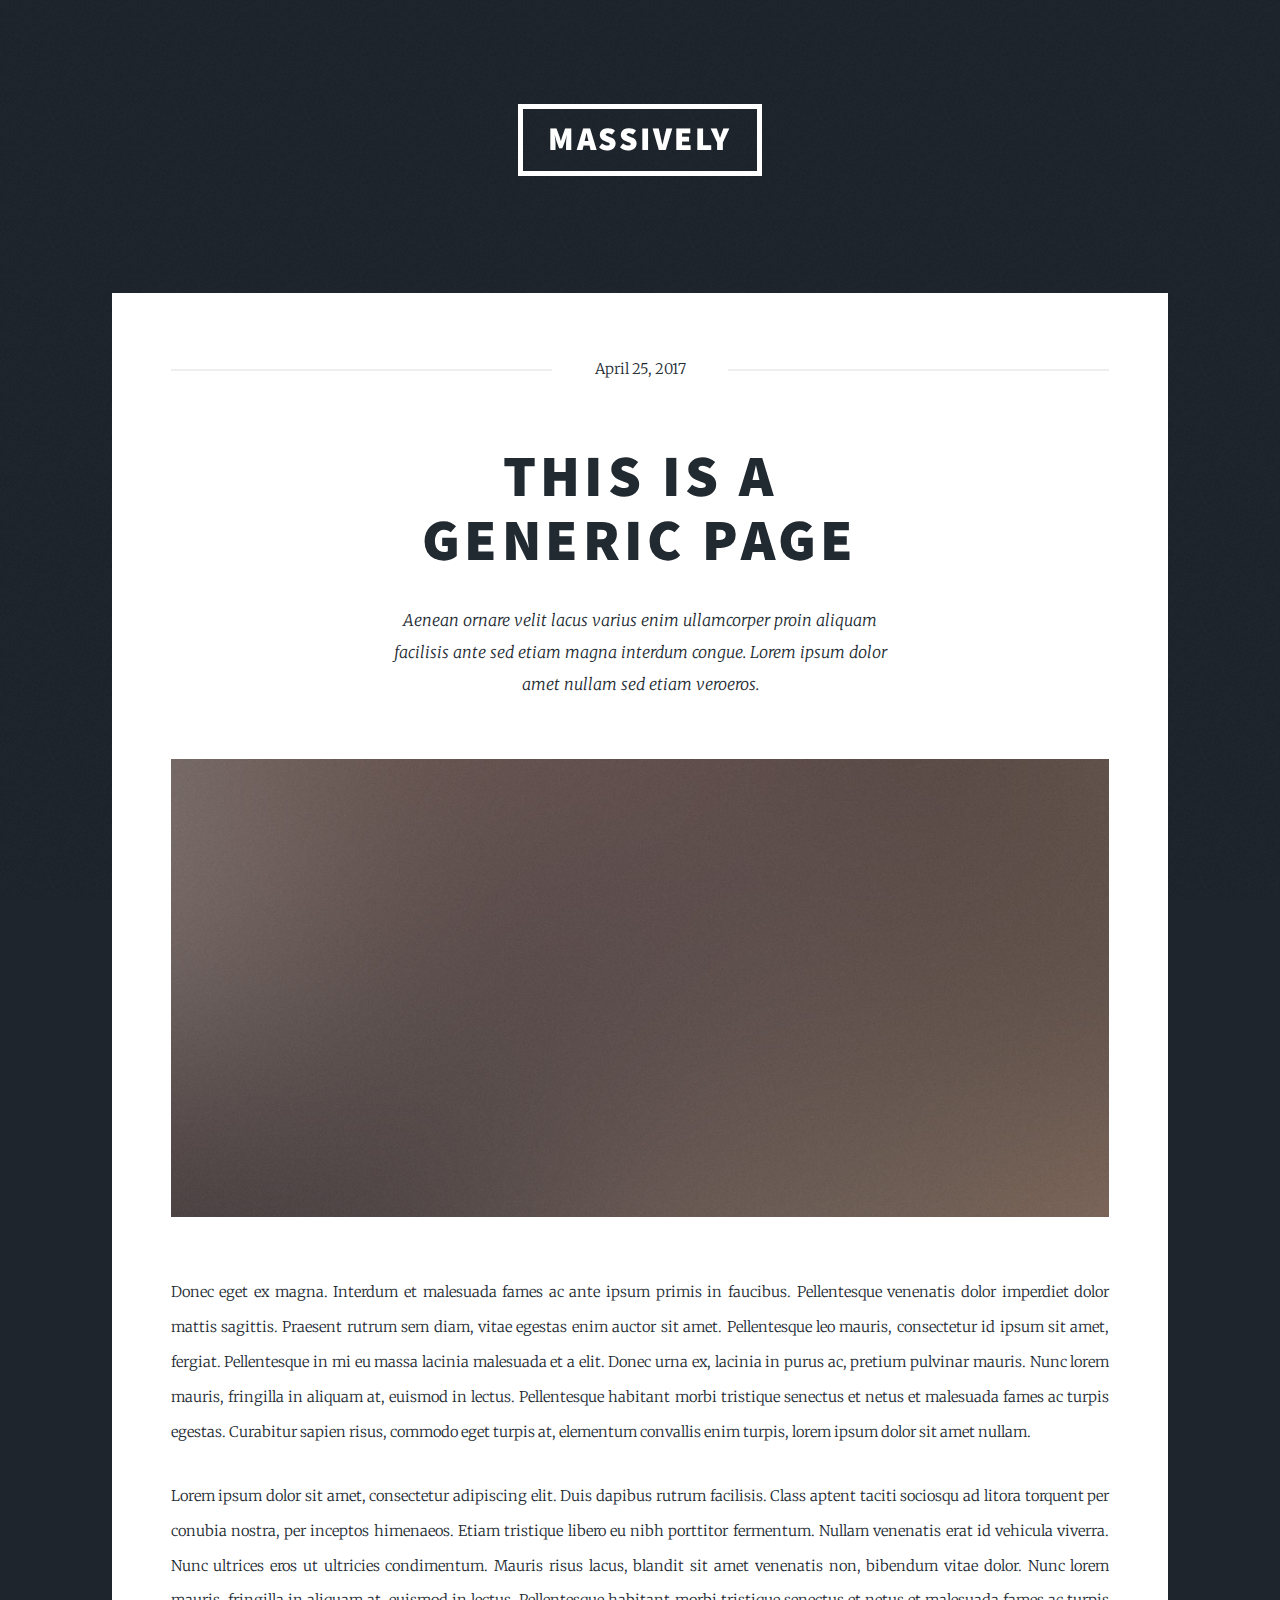
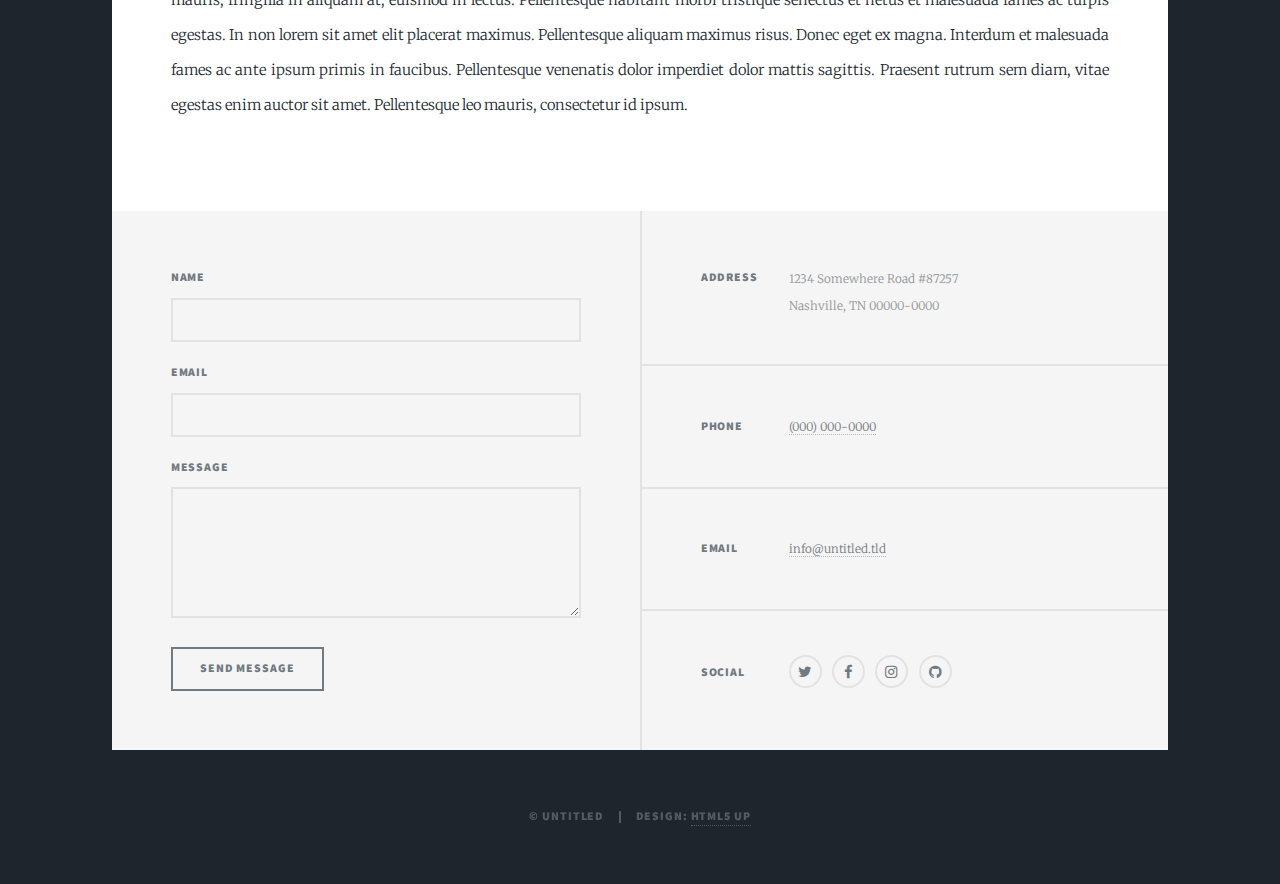
==== commit 8a1b8b12: "Format Projects page" ====
--- a/generic.html
+++ b/generic.html
@@ -13,14 +13,14 @@
 		<noscript><link rel="stylesheet" href="assets/css/noscript.css" /></noscript>
 	</head>
 	<body class="is-preload">
-
+			<header id="header">
+				<a href="index.html" class="logo">Massively</a>
+			</header>
 		<!-- Wrapper -->
 			<div id="wrapper">
 
 				<!-- Header -->
-					<header id="header">
-						<a href="index.html" class="logo">Massively</a>
-					</header>
+				
 
 				<!-- Nav -->
 					<nav id="nav">
--- a/assets/css/main.css
+++ b/assets/css/main.css
@@ -2486,7 +2486,8 @@
 		input[type="email"]:focus,
 		select:focus,
 		textarea:focus {
-			border-color: #18bfef;
+			background: white;
+			box-shadow: 2px 2px black;
 		}
 
 	select {
@@ -2582,17 +2583,17 @@
 		}
 
 			.image.left img, .image.right img {
-				width: 100%;
+				width: 75%;
 			}
 
 		.image.left {
-			float: left;
+			/* float: left; */
 			margin: 0 2rem 2rem 0;
 			top: 0.75rem;
 		}
 
 		.image.right {
-			float: right;
+			/* float: right; */
 			margin: 0 0 2rem 2rem;
 			top: 0.75rem;
 		}
@@ -3207,7 +3208,7 @@
 			width: 100%;
 			height: 100%;
 			background-color: #212931;
-			background-image: url("../../images/overlay.png"), linear-gradient(0deg, rgba(0, 0, 0, 0.1), rgba(0, 0, 0, 0.1)), url("../../images/bg.jpg");
+			background-image: url("../../images/overlay.png"), linear-gradient(0deg, rgba(0, 0, 0, 0.1), rgba(0, 0, 0, 0.1)), url("https://i.imgur.com/fE55L5x.jpg");
 			background-size: auto,								auto,														100% auto;
 			background-position: center,								center,														top center;
 			background-repeat: repeat,								no-repeat,													no-repeat;
@@ -3284,6 +3285,7 @@
 		text-align: center;
 		z-index: 1;
 		min-height: 100vh;
+		text-shadow: 2px 2px 3px black;
 	}
 
 		#intro input, #intro select, #intro textarea {
@@ -3355,7 +3357,7 @@
 				#intro input[type="button"].primary:hover,
 				#intro button.primary:hover,
 				#intro .button.primary:hover {
-					background-color: #18bfef;
+					background-color:green;
 				}
 
 		#intro h1 {
@@ -3767,6 +3769,8 @@
 
 			#main > .post.featured {
 				text-align: center;
+				display: flex;
+				flex-direction: row;
 			}
 
 			@media screen and (max-width: 1280px) {
@@ -3801,6 +3805,7 @@
 			display: -webkit-flex;
 			display: -ms-flex;
 			display: flex;
+			/* flex-direction: column; */
 			-moz-flex-wrap: wrap;
 			-webkit-flex-wrap: wrap;
 			-ms-flex-wrap: wrap;
@@ -3840,6 +3845,12 @@
 				border-style: solid;
 				border-top-width: 2px;
 				text-align: center;
+				display: flex;
+				flex-direction: row;
+			    justify-content: space-around;
+    			align-items: center;
+				width: 100%;
+				
 			}
 
 				#main > .posts > article > :last-child {
@@ -3888,6 +3899,7 @@
 
 				#main > .posts > article:nth-child(n) {
 					border-left-width: 0;
+					background: #eee;
 				}
 
 				#main > .posts > article:nth-child(-n + 1) {
@@ -4650,4 +4662,87 @@
 			visibility: visible;
 		}
 
-	}+	}
+
+	.side-header{
+	display: flex;
+    align-items: center;
+    justify-content: center;
+	}
+
+	.left-aligned-list {
+		text-align: left;
+	}
+
+	.left-aligned-list > li {
+		text-align: left;
+	}
+
+	.email-me {
+		text-align: center;
+	}
+
+	.project-container {
+		display: flex;
+		flex-direction: column;
+	    padding: 20px;
+       width: 100%;
+	}
+
+	.project-bottom {
+		display: flex;
+		flex-direction: row;
+		justify-content: space-between;
+	    align-items: center;
+		padding: 20px;
+		width: 100%;
+	}
+
+#project-list {
+	display: flex;
+	flex-direction: column;
+	padding: 20px;
+	width: 100%;
+}
+
+.project-header {
+  text-align: center;
+  width: 100%;
+  padding:20px;
+}
+
+.projects {
+	display: -moz-flex;
+	display: -webkit-flex;
+	display: -ms-flex;
+	display: flex;
+	text-align: center;
+	width: 100%;
+	padding: 0;
+}
+
+.side-header-right-img{
+	display: flex;
+    align-items: center;
+	justify-content: flex-end;
+	margin-right: 20px;
+	}
+
+	.side-header-left-img {
+	display: flex;
+    align-items: center;
+	justify-content: flex-start;
+	margin-left: 20px;
+	}
+
+	.profile-head {
+		display: flex;
+		flex-direction: column;
+		align-items: center;
+		justify-content: space-around;
+	}
+
+
+	.project-image {
+		width: 80%;
+	}
--- a/assets/css/noscript.css
+++ b/assets/css/noscript.css
@@ -10,7 +10,7 @@
 
 	#wrapper {
 		background-color: #212931;
-		background-image: url("../../images/overlay.png"), linear-gradient(0deg, rgba(0, 0, 0, 0.1), rgba(0, 0, 0, 0.1)), url("../../images/bg.jpg");
+		background-image: url("../../images/overlay.png"), linear-gradient(0deg, rgba(0, 0, 0, 0.1), rgba(0, 0, 0, 0.1)), url("https://i.imgur.com/fE55L5x.jpg");
 		background-size: auto,								auto,														100% auto;
 		background-position: center,								center,														top center;
 		background-repeat: repeat,								no-repeat,													no-repeat;
